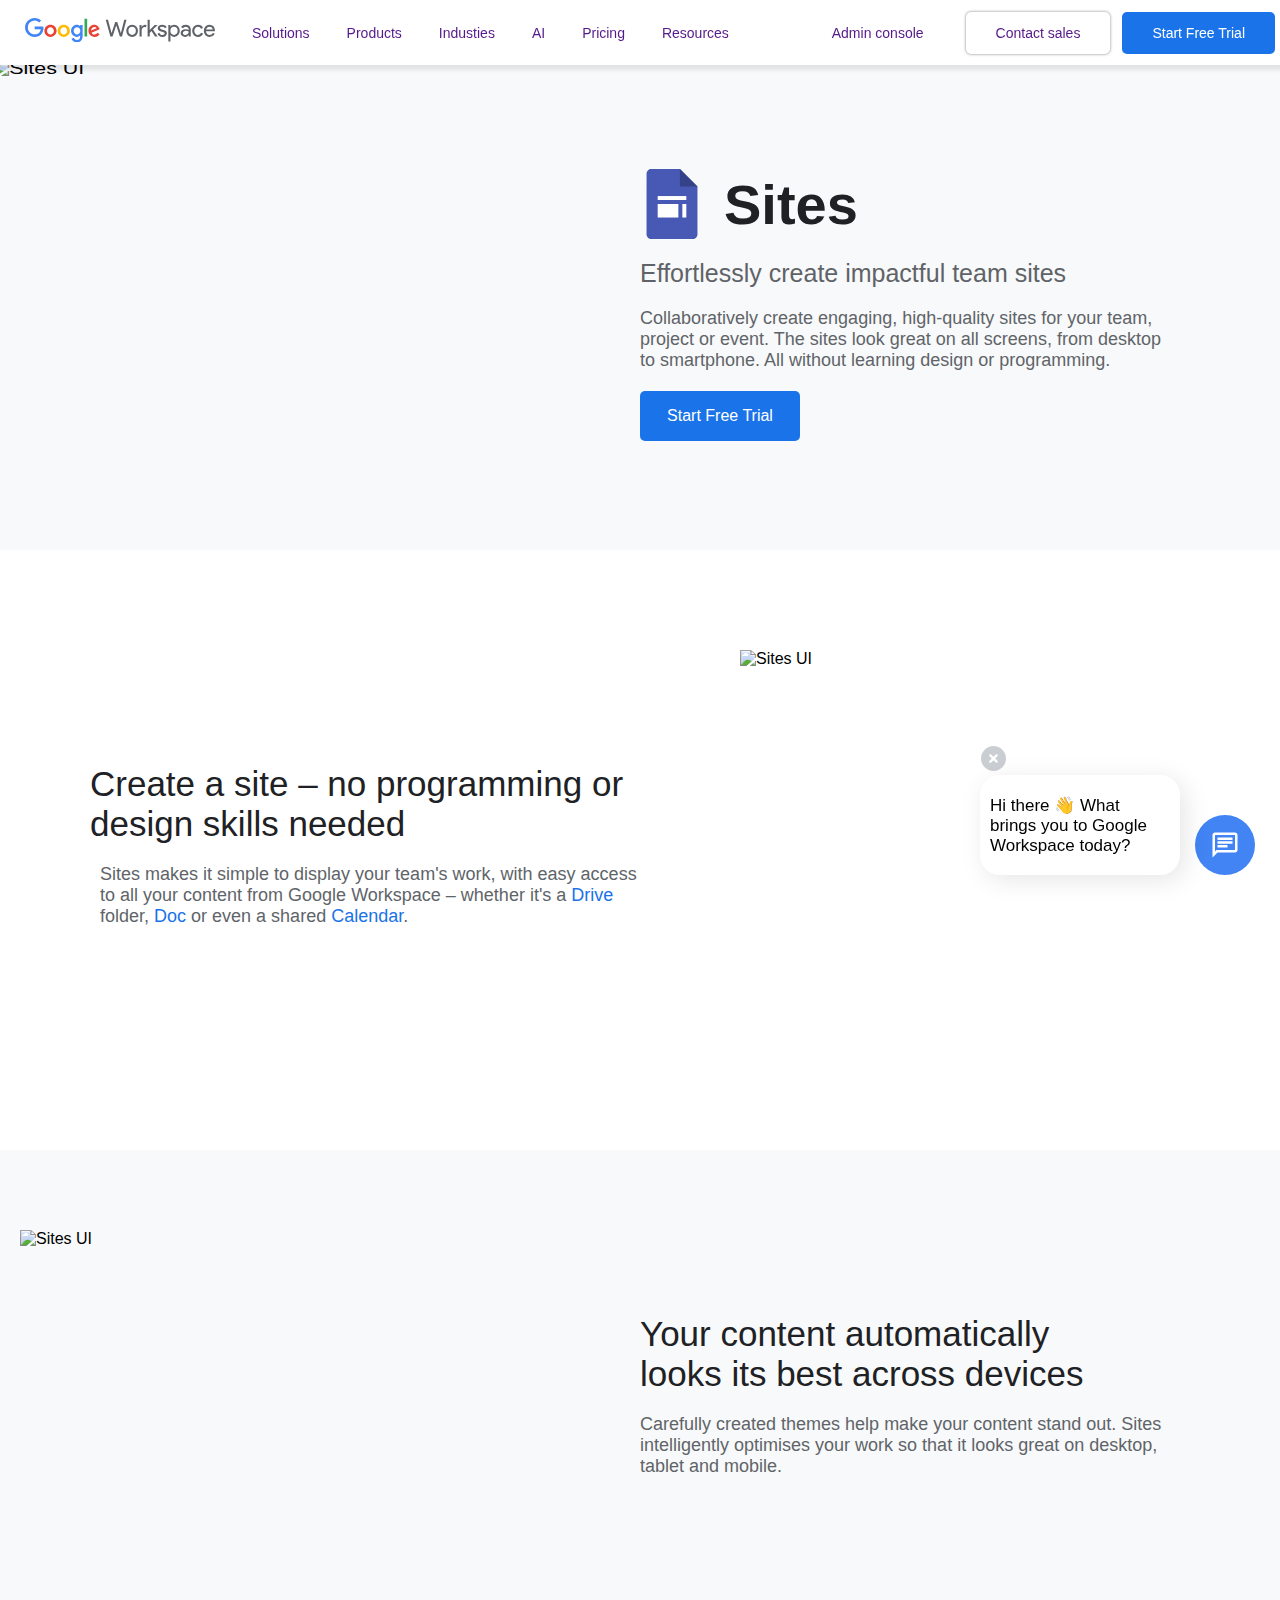
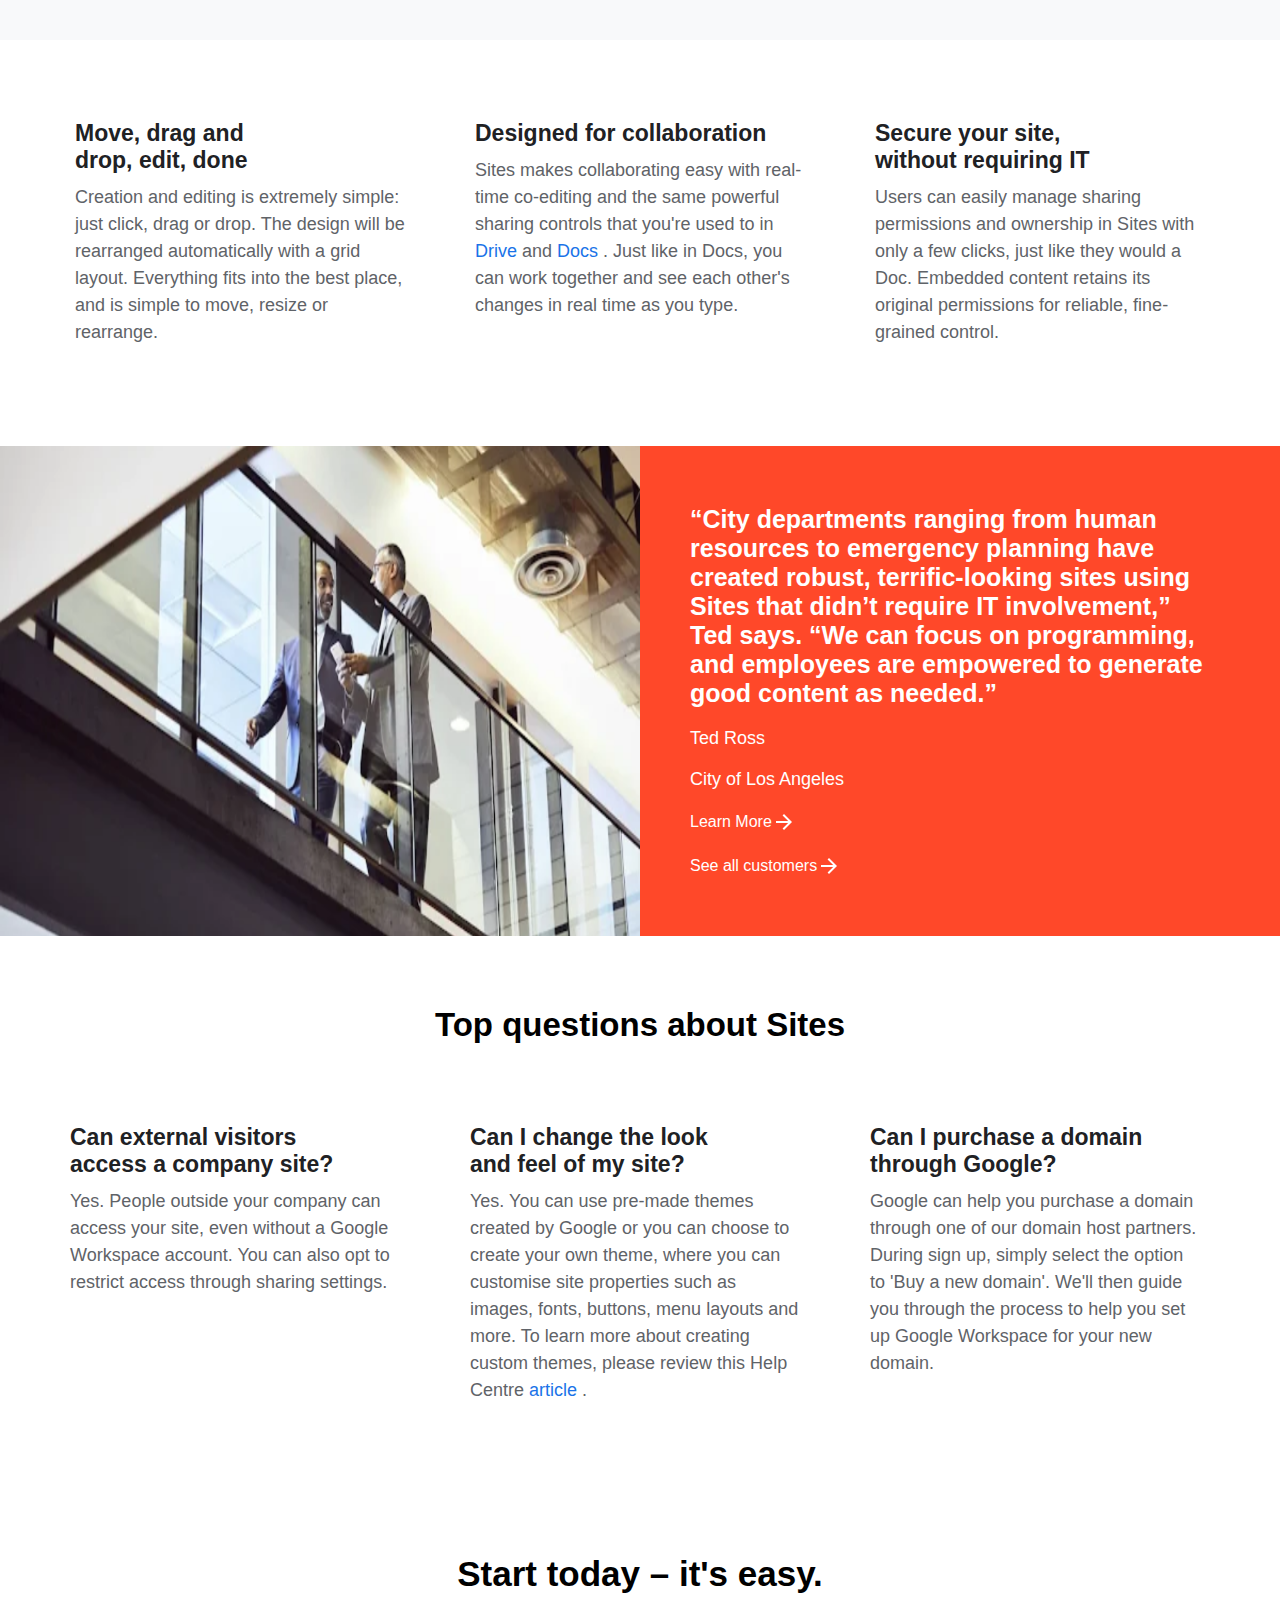
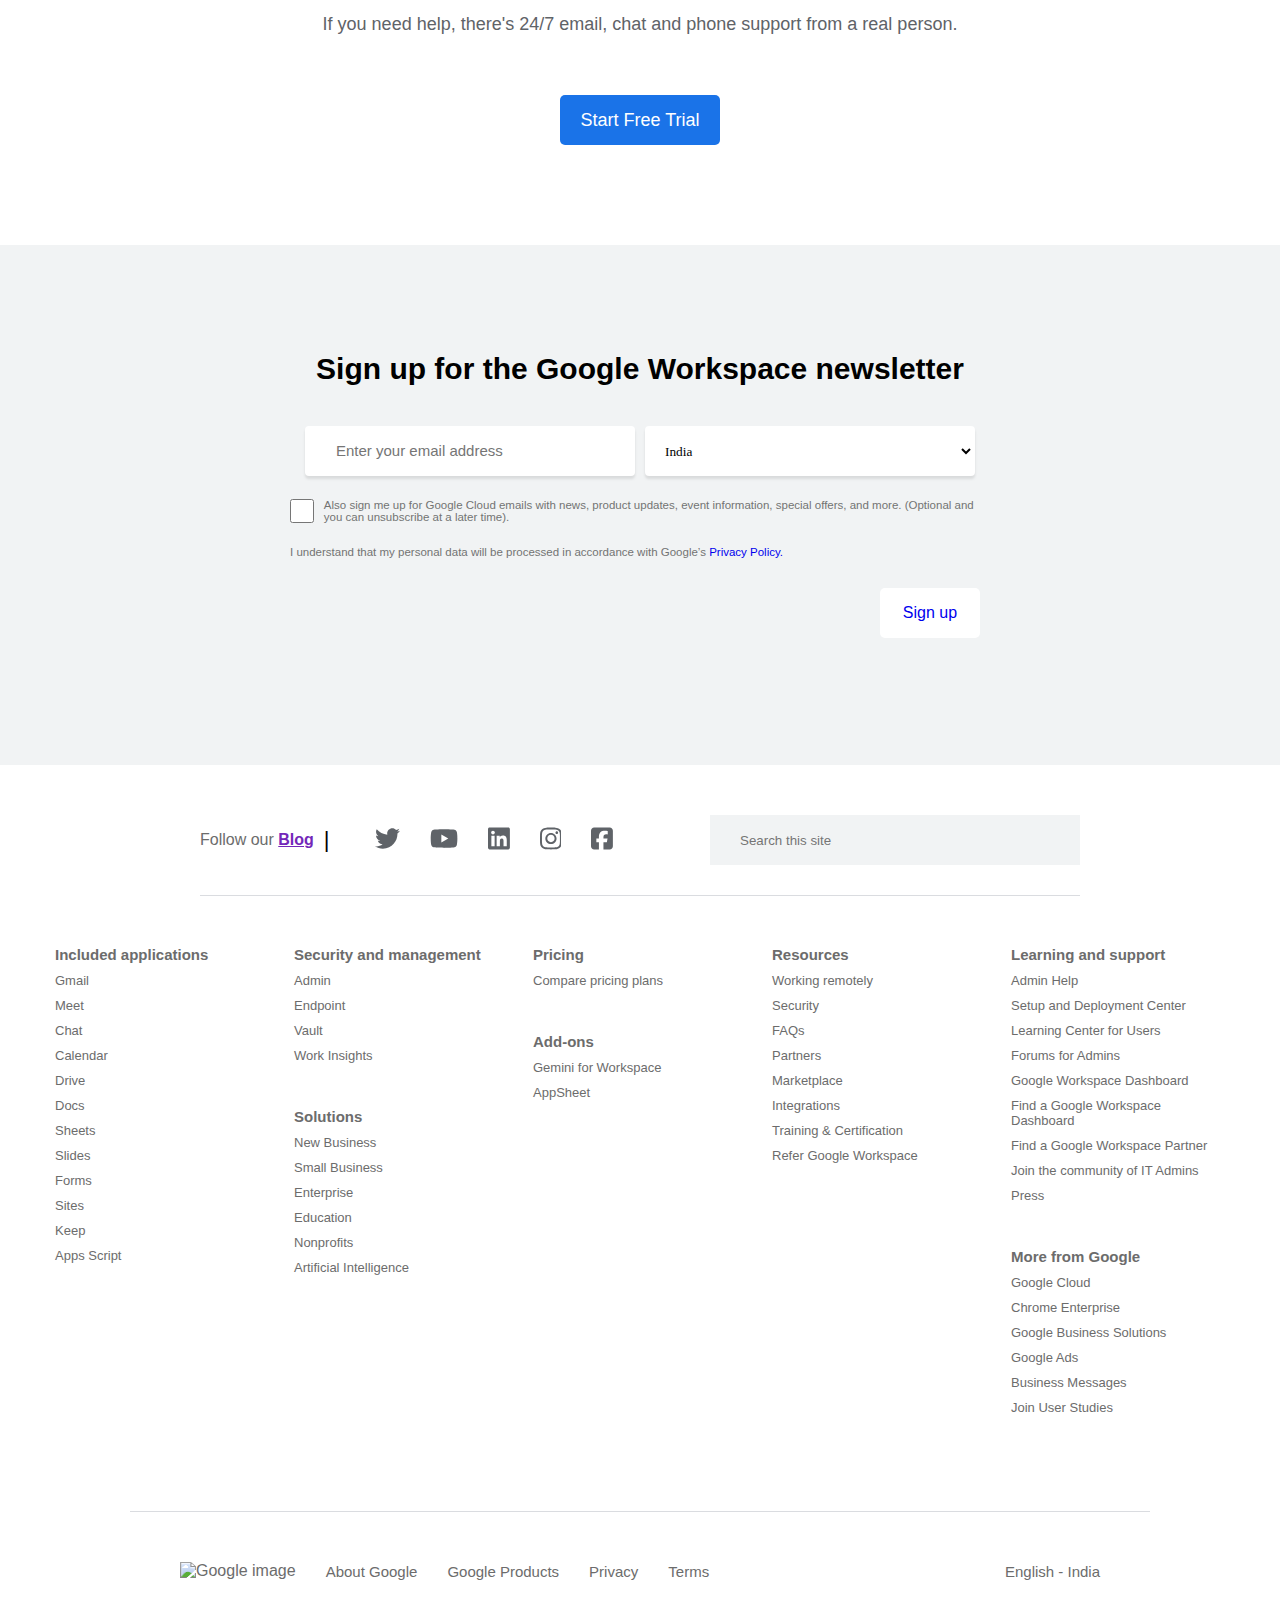
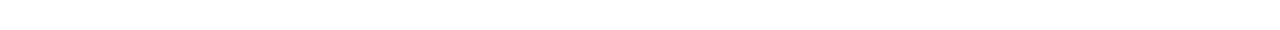
==== index.html @ 53fff15d "chat pop layout and js added" ====
<!DOCTYPE html>
<html lang="en">
<head>
    <meta charset="UTF-8">
    <meta name="viewport" content="width=device-width, initial-scale=1.0">
    <title>Google Sites: Create &amp; Host Business Websites | Google Workspace</title>
    <link href="https://workspace.google.com/static/favicon.ico?cache=4926369" rel="shortcut icon" type="image/x-icon">
    <link rel="stylesheet" href="https://cdnjs.cloudflare.com/ajax/libs/font-awesome/6.5.2/css/all.min.css" integrity="sha512-SnH5WK+bZxgPHs44uWIX+LLJAJ9/2PkPKZ5QiAj6Ta86w+fsb2TkcmfRyVX3pBnMFcV7oQPJkl9QevSCWr3W6A==" crossorigin="anonymous" referrerpolicy="no-referrer" />
    <link rel="stylesheet" href="style.css">
    <script src="script.js"></script>
</head>
<body>

    <!-- Nav bar-->

	<nav>
        <div class="one">
            <div>
                <svg xmlns="http://www.w3.org/2000/svg" viewBox="0 0 3995 512">
                    <defs></defs>
                    <defs>
                      <clipPath id="a">
                        <path fill="none" d="M0 0h3996v512H0z"></path>
                      </clipPath>
                    </defs>
                    <path fill="#5f6368" d="M2087 39h47l-94 350h-46l-75-231h-2l-76 231h-46l-97-350h47l74 275h2l76-228h42l76 228h2l70-275z"></path>
                    <g fill="#5f6368" clip-path="url(#a)">
                      <path d="M2129 269q0-55 35-91t89-36 88 36q35 36 35 91 0 56-35 92t-88 36-89-36q-35-36-35-92m45 0q0 39 23 63t56 24q33 0 56-24t22-63q0-38-22-62-23-24-56-24t-56 24q-23 24-23 62M2453 389h-45V149h43v40h2q7-20 29-33t42-14q19 0 33 6l-14 44q-8-3-26-3-26 0-45 20t-19 48zM2789 389h-55l-74-113-37 37v76h-45V39h45v216l104-106h57v2l-93 93 98 143v2z"></path>
                      <path d="M2984 323q0 31-27 53t-70 21q-36 0-63-19a104 104 0 01-39-49l40-17q9 21 25 33a62 62 0 0037 12q22 0 36-9t15-22q0-23-35-34l-42-10q-70-18-70-68 0-33 27-53t68-20q32 0 58 16t36 40l-40 17a51 51 0 00-22-24 70 70 0 00-35-8 58 58 0 00-32 8q-14 9-14 22 0 21 39 29l36 10q72 17 72 72M3140 397q-26 0-48-11t-33-30h-2l2 33v106h-45V149h43v34h2q11-19 33-30t49-11q47 0 80 37 34 37 34 90 0 54-34 91-33 37-80 37m-8-41q33 0 55-24t22-63q0-37-22-62t-55-24q-33 0-55 24-21 25-21 62 0 39 21 63 22 24 55 24M3378 142q50 0 79 26t29 73v148h-43v-33h-2q-28 41-75 41-39 0-66-23t-27-59q0-37 28-59t76-22q40 0 66 14v-10q0-24-19-40a64 64 0 00-43-16q-38 0-60 32l-40-25q33-47 97-47m-58 174q0 18 15 29t35 12q28 0 50-21t23-49q-21-17-59-17-27 0-46 13t-18 33M3639 397q-54 0-89-36-35-37-35-92t35-91q35-36 89-36 37 0 64 18t41 51l-41 17q-19-45-67-45-31 0-54 25-22 25-22 61t22 62q23 25 54 25 49 0 69-45l41 17q-14 33-42 51t-65 18M3881 397q-53 0-87-36t-34-92q0-54 33-91t85-36q54 0 85 34t32 97v5h-189q1 35 23 57t54 21q43 0 68-43l40 20a120 120 0 01-45 47q-28 17-65 17m-72-157h138q-2-25-20-41t-50-16q-25 0-43 15t-25 42"></path>
                    </g>
                    <g clip-path="url(#a)">
                      <path fill="#4285f4" d="M202 236v-55h182a178 178 0 013 34c0 40-11 91-47 126-35 37-79 56-139 56C92 397 0 308 0 199S92 0 201 0c61 0 104 24 137 55l-39 38A142 142 0 0059 199c0 80 63 144 142 144 52 0 82-21 101-40 15-15 25-37 29-67z"></path>
                      <path fill="#ea4335" d="M664 269c0 74-58 128-129 128s-128-54-128-128 58-128 128-128 129 54 129 128m-57 0c0-46-33-77-72-77s-72 31-72 77 34 78 72 78 72-32 72-78"></path>
                      <path fill="#fbbc04" d="M944 269c0 74-58 128-129 128s-128-54-128-128 58-128 128-128 129 54 129 128m-57 0c0-46-33-77-72-77s-72 31-72 77 34 78 72 78 72-32 72-78"></path>
                      <path fill="#4285f4" d="M1212 149v230c0 94-56 133-122 133-62 0-99-42-113-76l49-20c9 21 30 46 64 46 43 0 69-27 69-75v-19h-2a87 87 0 01-68 29c-63 0-122-56-122-127 0-72 59-129 122-129 31 0 55 14 68 29h2v-21zm-49 121c0-45-30-78-69-78-38 0-71 33-71 78 0 44 33 77 71 77 39 0 69-33 69-77"></path>
                      <path fill="#34a853" d="M1251 15h56v375h-56z"></path>
                      <path fill="#ea4335" d="M1524 311l44 30c-14 20-48 56-107 56-73 0-127-56-127-128 0-76 55-128 121-128s99 53 109 82l6 14-171 71c13 26 33 39 62 39s48-14 63-36m-134-46l114-47c-6-16-25-27-47-27-29 0-69 25-67 74"></path>
                    </g>
                  </svg>
            </div>
        </div>
        <div class="two">
            <li><a href="">Solutions</a></li>
            <li><a href="">Products</a></li>
            <li><a href="">Industies</a></li>
            <li><a href="">AI</a></li>
            <li><a href="">Pricing</a></li>
            <li><a href="">Resources</a></li>
        </div>
        <div class="three">
            <div class="box1">
               <a href="">Admin console</a> 
            </div>
            <div class="box2">
                <a href="">Contact sales</a>
            </div>
            <div class="box3">
                <a href="">Start Free Trial</a>
            </div>
        </div>
    </nav>

    

    <!-- Section one-->
    <section class="sec1-s">
        <div class="sec1">
            <div class="left">
                <img  src="https://lh3.googleusercontent.com/d8pGOFdHFoYTNmxLuHgtBAdZE-dlRmMABeWZM-OqJzXpNtlo9ga9n2J8XzRveQ_bvPWhQ392WfP2-6x9RyNCXFj4YZs1En5USh7O-A2N=e365-pa-nu-rw-w600" alt="Sites UI " width="100%" height="490px" loading="eager">
            </div>
            <div class="right">
                <h1>
                    <svg width="64" height="70" viewBox="0 0 64 88" fill="none" xmlns="http://www.w3.org/2000/svg">
                        <path d="M58 88H6C2.685 88 0 85.315 0 82V6C0 2.685 2.685 0 6 0H42L64 22V82C64 85.315 61.315 88 58 88Z" fill="#4758B5"/>
                        <path d="M42 0L64 22H42V0Z" fill="#354287"/>
                        <path d="M50 34H14V39H50V34Z" fill="white"/>
                        <path d="M50 44H45V61H50V44Z" fill="white"/>
                        <path d="M40 44H14V61H40V44Z" fill="white"/>
                        </svg>
                    Sites
                </h1>
                <h2>
                    Effortlessly create impactful team sites
                </h2>
                <p>
                    Collaboratively create engaging, high-quality sites for your team, project or event. The sites look great on all screens, from desktop to smartphone. All without learning design or programming.
                </p>
                <div>
                    <a href="#">
                        <p>Start Free Trial</p>
                    </a>
                   
                </div>

            </div>  
        </div>
    </section>

    
    <!-- Section two -->

    <section class="sec1-s">
        <div class="sec1 sec2">
           
            <div class="right">
                <h2>
                    Create a site – no programming or design skills needed
                </h2>
                <p>
                    Sites makes it simple to display your team's work, with easy access to all your content from Google Workspace – whether it's a <a href="#">Drive </a> folder, <a href="#">Doc </a> or even a shared <a href="#">Calendar</a>.
                </p>


            </div>  
             <div class="left">
                <img  src="https://lh3.googleusercontent.com/jfL4KeEFW3AXzV0Ufh6rOlYNK5fjK3fzCC-qae03BT5L3uV7aN4hU_9hbql_1WVTiwwk6vv3OVzfDRfh0HdmkJGOsVbL3R8lNhrV2JY=e365-pa-nu-rw-w853" alt="Sites UI " width="100%" height="490px" loading="eager">
            </div>
        </div>
    </section>

    <!-- Seciton Three -->

    <section class="sec1-s">
        <div class="sec1 sec3">
            <div class="left">
                <img  src="https://lh3.googleusercontent.com/k0Dq45-7kobAKYZ17zR8Ao8qrKqdaGnz-MWpHQdT0GMhrjlZOgDPcbFck59uoUGJuVVomZQho5bNeG8nHk6JNAi-73B6pTUHjjh4lng=e365-pa-nu-rw-w535" alt="Sites UI " loading="eager">
            </div>
            <div class="right">
                <h2>
                    Your content automatically looks its best across devices
                </h2>
                <p>
                    Carefully created themes help make your content stand out. Sites intelligently optimises your work so that it looks great on desktop, tablet and mobile.
                </p>
            </div>  
        </div>
    </section>

<!-- Section four -->
    <section class="sec3-box">
        <div class="box-content">
            <div class="one">
                <h5>
                Move, drag and <br> drop, edit, done 
                </h5>
                <p>
                    Creation and editing is extremely simple: just click, drag or drop. The design will be rearranged automatically with a grid layout. Everything fits into the best place, and is simple to move, resize or rearrange. 
                </p>
            </div>
            <div class="two">
                <h5>
                Designed for collaboration 
                </h5>
                <p>
                Sites makes collaborating easy with real-time co-editing and the same powerful sharing controls that you're used to in <a href="#">Drive </a> and <a href="#">Docs</a> . Just like in Docs, you can work together and see each other's changes in real time as you type. 
                </p>
            </div>
            <div class="three">
                <h5>
                Secure your site, <br> without requiring IT 
                </h5>
                <p>
                Users can easily manage sharing permissions and ownership in Sites with only a few clicks, just like they would a Doc. Embedded content retains its original permissions for reliable, fine-grained control. 
                </p>
            </div>
        </div>

    </section>

    <!-- Section five -->

    <section class="sec1-s">
        <div class="sec1 sec5">
            <div class="left">
                <img  src="./images/finance.png" alt="Lifestyle" >
            </div>
            <div class="right">
                <h4>
                    “City departments ranging from human resources to emergency planning have created robust, terrific-looking sites using Sites that didn’t require IT involvement,” Ted says. “We can focus on programming, and employees are empowered to generate good content as needed.”
                </h4>
                <p>
                    Ted Ross
                </p>
                <p>
                    City of Los Angeles
                </p>
                <a href="#">Learn More  <svg xmlns="http://www.w3.org/2000/svg" height="24px" viewBox="0 -960 960 960" width="24px" fill="#e8eaed"><path d="M647-440H160v-80h487L423-744l57-56 320 320-320 320-57-56 224-224Z"/></svg></a>
                <a href="#">See all customers  <svg xmlns="http://www.w3.org/2000/svg" height="24px" viewBox="0 -960 960 960" width="24px" fill="#e8eaed"><path d="M647-440H160v-80h487L423-744l57-56 320 320-320 320-57-56 224-224Z"/></svg></a>
            </div>  
        </div>
    </section>

    <!-- section six -->
    <div class="sec5-head">
        <h2>
            Top questions about Sites
        </h2>
    </div>
    <section class="sec3-box sec4-box">
        <div class="box-content">
            <div class="one">
                <h5 >
                    Can external visitors access a company site?
                </h5>
                <p>
                    Yes. People outside your company can access your site, even without a Google Workspace account. You can also opt to restrict access through sharing settings.  
                </p>
            </div>
            <div class="two">
                <h5>
                    Can I change the look and feel of my site?
                </h5>
                <p>
                    Yes. You can use pre-made themes created by Google or you can choose to create your own theme, where you can customise site properties such as images, fonts, buttons, menu layouts and more. To learn more about creating custom themes, please review this Help Centre <a href="#">article</a> .
                </p>
            </div>
            <div class="three">
                <h5>
                    Can I purchase a domain through Google?
                </h5>
                <p>
                    Google can help you purchase a domain through one of our domain host partners. During sign up, simply select the option to 'Buy a new domain'. We'll then guide you through the process to help you set up Google Workspace for your new domain.
                </p>
            </div>
        </div>

    </section>

    <!-- Section Seven -->
    <section class="sec-7-s">
        <div class="sec-7">
            <h2>Start today – it's easy.</h2>
            <p>If you need help, there's 24/7 email, chat and phone support from a real person.</p>
            <div>
                <p><a href="#">Start Free Trial</a></p>
            </div>
        </div>
    </section>


    <!-- Section eight -->
    <section class="sec-8-s">
        <div class="sec-8">
            <div class="content">

                <h2>
                Sign up for the Google Workspace newsletter 
            </h2>
            <div class="form">
                <form >
                    <input type="text" placeholder="Enter your email address">
                    <select name="countries" id="countries">
                         <option value="HK">Hong Kong</option>
                        <option value="HU">Hungary</option>
                        <option value="IS">Iceland</option>
                        <option value="IN" selected>India</option>
                    </select>
                </form>
            </div>
            <div class="check">
                <input type="checkbox" id="checkbox1">
                <p>Also sign me up for Google Cloud emails with news, product updates, event information, special offers, and more. (Optional and you can unsubscribe at a later time).</p>
            </div>
            <div class="term">
                <p>I understand that my personal data will be processed in accordance with Google’s<a href="#"> Privacy Policy.</a> </p>
            </div>
            <div class="btn">
                <div>
                    <p><a href="#">Sign up</a></p>
                </div>
            </div>

            </div>
            
        </div>

    </section>


    <!-- Section 9 -->
    <section class="sec-9-s">
        
            <div class="sec-9">
                <div class="one">
                    <p>Follow our <a href="#"> Blog</a></p>
                    <h1>|</h1>
                </div>
                <div class="two">
                   <a href="https://twitter.com" target="_blank"><svg xmlns="http://www.w3.org/2000/svg" viewBox="0 0 512 512"><!--!Font Awesome Free 6.5.2 by @fontawesome - https://fontawesome.com License - https://fontawesome.com/license/free Copyright 2024 Fonticons, Inc.--><path d="M459.4 151.7c.3 4.5 .3 9.1 .3 13.6 0 138.7-105.6 298.6-298.6 298.6-59.5 0-114.7-17.2-161.1-47.1 8.4 1 16.6 1.3 25.3 1.3 49.1 0 94.2-16.6 130.3-44.8-46.1-1-84.8-31.2-98.1-72.8 6.5 1 13 1.6 19.8 1.6 9.4 0 18.8-1.3 27.6-3.6-48.1-9.7-84.1-52-84.1-103v-1.3c14 7.8 30.2 12.7 47.4 13.3-28.3-18.8-46.8-51-46.8-87.4 0-19.5 5.2-37.4 14.3-53 51.7 63.7 129.3 105.3 216.4 109.8-1.6-7.8-2.6-15.9-2.6-24 0-57.8 46.8-104.9 104.9-104.9 30.2 0 57.5 12.7 76.7 33.1 23.7-4.5 46.5-13.3 66.6-25.3-7.8 24.4-24.4 44.8-46.1 57.8 21.1-2.3 41.6-8.1 60.4-16.2-14.3 20.8-32.2 39.3-52.6 54.3z"/></svg>
                   </a>
                   <a href="https://www.youtube.com/" target="_blank">
                    <svg xmlns="http://www.w3.org/2000/svg" viewBox="0 0 576 512"><!--!Font Awesome Free 6.5.2 by @fontawesome - https://fontawesome.com License - https://fontawesome.com/license/free Copyright 2024 Fonticons, Inc.--><path d="M549.7 124.1c-6.3-23.7-24.8-42.3-48.3-48.6C458.8 64 288 64 288 64S117.2 64 74.6 75.5c-23.5 6.3-42 24.9-48.3 48.6-11.4 42.9-11.4 132.3-11.4 132.3s0 89.4 11.4 132.3c6.3 23.7 24.8 41.5 48.3 47.8C117.2 448 288 448 288 448s170.8 0 213.4-11.5c23.5-6.3 42-24.2 48.3-47.8 11.4-42.9 11.4-132.3 11.4-132.3s0-89.4-11.4-132.3zm-317.5 213.5V175.2l142.7 81.2-142.7 81.2z"/></svg>
                   
                   </a>
                   <a href="https://www.linkedin.com" target="_blank"> <svg xmlns="http://www.w3.org/2000/svg" viewBox="0 0 448 512"><!--!Font Awesome Free 6.5.2 by @fontawesome - https://fontawesome.com License - https://fontawesome.com/license/free Copyright 2024 Fonticons, Inc.--><path d="M416 32H31.9C14.3 32 0 46.5 0 64.3v383.4C0 465.5 14.3 480 31.9 480H416c17.6 0 32-14.5 32-32.3V64.3c0-17.8-14.4-32.3-32-32.3zM135.4 416H69V202.2h66.5V416zm-33.2-243c-21.3 0-38.5-17.3-38.5-38.5S80.9 96 102.2 96c21.2 0 38.5 17.3 38.5 38.5 0 21.3-17.2 38.5-38.5 38.5zm282.1 243h-66.4V312c0-24.8-.5-56.7-34.5-56.7-34.6 0-39.9 27-39.9 54.9V416h-66.4V202.2h63.7v29.2h.9c8.9-16.8 30.6-34.5 62.9-34.5 67.2 0 79.7 44.3 79.7 101.9V416z"/></svg>
                   </a>
                   <a href="https://www.instagram.com/" target="_blank"> <svg xmlns="http://www.w3.org/2000/svg" viewBox="0 0 448 512"><!--!Font Awesome Free 6.5.2 by @fontawesome - https://fontawesome.com License - https://fontawesome.com/license/free Copyright 2024 Fonticons, Inc.--><path d="M224.1 141c-63.6 0-114.9 51.3-114.9 114.9s51.3 114.9 114.9 114.9S339 319.5 339 255.9 287.7 141 224.1 141zm0 189.6c-41.1 0-74.7-33.5-74.7-74.7s33.5-74.7 74.7-74.7 74.7 33.5 74.7 74.7-33.6 74.7-74.7 74.7zm146.4-194.3c0 14.9-12 26.8-26.8 26.8-14.9 0-26.8-12-26.8-26.8s12-26.8 26.8-26.8 26.8 12 26.8 26.8zm76.1 27.2c-1.7-35.9-9.9-67.7-36.2-93.9-26.2-26.2-58-34.4-93.9-36.2-37-2.1-147.9-2.1-184.9 0-35.8 1.7-67.6 9.9-93.9 36.1s-34.4 58-36.2 93.9c-2.1 37-2.1 147.9 0 184.9 1.7 35.9 9.9 67.7 36.2 93.9s58 34.4 93.9 36.2c37 2.1 147.9 2.1 184.9 0 35.9-1.7 67.7-9.9 93.9-36.2 26.2-26.2 34.4-58 36.2-93.9 2.1-37 2.1-147.8 0-184.8zM398.8 388c-7.8 19.6-22.9 34.7-42.6 42.6-29.5 11.7-99.5 9-132.1 9s-102.7 2.6-132.1-9c-19.6-7.8-34.7-22.9-42.6-42.6-11.7-29.5-9-99.5-9-132.1s-2.6-102.7 9-132.1c7.8-19.6 22.9-34.7 42.6-42.6 29.5-11.7 99.5-9 132.1-9s102.7-2.6 132.1 9c19.6 7.8 34.7 22.9 42.6 42.6 11.7 29.5 9 99.5 9 132.1s2.7 102.7-9 132.1z"/></svg>
                   </a>
                   <a href="https://www.facebook.com" target="_blank"> <svg xmlns="http://www.w3.org/2000/svg" viewBox="0 0 448 512"><!--!Font Awesome Free 6.5.2 by @fontawesome - https://fontawesome.com License - https://fontawesome.com/license/free Copyright 2024 Fonticons, Inc.--><path d="M64 32C28.7 32 0 60.7 0 96V416c0 35.3 28.7 64 64 64h98.2V334.2H109.4V256h52.8V222.3c0-87.1 39.4-127.5 125-127.5c16.2 0 44.2 3.2 55.7 6.4V172c-6-.6-16.5-1-29.6-1c-42 0-58.2 15.9-58.2 57.2V256h83.6l-14.4 78.2H255V480H384c35.3 0 64-28.7 64-64V96c0-35.3-28.7-64-64-64H64z"/></svg>
                   </a>
                     </div>
                <div class="input-wrapper">
                    <input type="text" placeholder="Search this site">
                    <i class="fa-solid fa-magnifying-glass icon"></i>
                </div>
                
            </div>

        
    </section>


    <!-- Footer main -->
    <footer>
        <div class="footer">
            <div class="one">
                <h5><a href="#">Included applications </a></h5>
                <p><a href="">Gmail</a></p>
                <p><a href="">Meet</a></p>
                <p><a href="">Chat</a></p>
                <p><a href="">Calendar</a></p>
                <p><a href="">Drive</a></p>
                <p><a href="">Docs</a></p>
                <p><a href="">Sheets</a></p>
                <p><a href="">Slides</a></p>
                <p><a href="">Forms</a></p>
                <p><a href="">Sites</a></p>
                <p><a href="">Keep</a></p>
                <p><a href="">Apps Script</a></p>

            </div>
            <div class="two">
                <h5><a href="">Security and management</a></h5>
                <p><a href="">Admin</a></p>
                <p><a href="">Endpoint</a></p>
                <p><a href="">Vault</a></p>
                <p><a href="">Work Insights</a></p>
                <h5 class="tp" ><a href="">Solutions</a></h5>
                <p><a href="">New Business</a></p>
                <p><a href="">Small Business</a></p>
                <p><a href="">Enterprise</a></p>
                <p><a href="">Education</a></p>
                <p><a href="">Nonprofits</a></p>
                <p><a href="">Artificial Intelligence</a></p>
            </div>
            <div class="three low-width">
                <h5><a href="">Pricing</a></h5>
                <p><a href="">Compare pricing plans</a></p>
                <h5 class="tp"><a href="">Add-ons</a></h5>
                <p><a href="">Gemini for Workspace</a></p>
                <p><a href="">AppSheet</a></p>
            </div>
            <div class="four low-width">
                <h5><a href="">Resources</a></h5>
                <p><a href="">Working remotely</a></p>
                <p><a href="">Security</a></p>
                <p><a href="">FAQs</a></p>
                <p><a href="">Partners</a></p>
                <p><a href="">Marketplace</a></p>
                <p><a href="">Integrations</a></p>
                <p><a href="">Training & Certification</a></p>
                <p><a href="">Refer Google Workspace</a></p>
            </div>
            <div class="five">
                <h5><a href="">Learning and support</a></h5>
                <p><a href="">Admin Help</a></p>
                <p><a href="">Setup and Deployment Center</a></p>
                <p><a href="">Learning Center for Users</a></p>
                <p><a href="">Forums for Admins</a></p>
                <p><a href="">Google Workspace Dashboard</a></p>
                <p><a href="">Find a Google Workspace Dashboard</a></p>
                <p><a href="">Find a Google Workspace Partner</a></p>
                <p><a href="">Join the community of IT Admins</a></p>
                <p><a href="">Press</a></p>
                <h5 class="tp"><a href="">More from Google</a></h5>
                <p><a href="">Google Cloud</a></p>
                <p><a href="">Chrome Enterprise</a></p>
                <p><a href="">Google Business Solutions</a></p>
                <p><a href="">Google Ads</a></p>
                <p><a href="">Business Messages</a></p>
                <p><a href="">Join User Studies</a></p>
            </div>
        </div>
    </footer>

    <!-- Footer down -->
    <footer class="footer-l">
        <div class="left">
                <a href="https://www.google.com/" target="_blank">  <img src="https://workspace.google.com/lp/static/images/logo-google.svg?fingerprint=0faafdf5bbdecd4d8899f0fcce45dce1" alt="Google image">
                </a>
                <p><a href="">About Google</a></p>
                <p><a href="">Google Products</a></p>
                <p><a href="">Privacy</a></p>
                <p><a href="">Terms</a></p>
        </div>
        <div class="right">
            <a href=""><i class="fa-solid fa-globe"></i></a>
            <p><a href="">English - India</a></p>
        </div>
    </footer>

    <!-- Chat Section -->
        <div onclick=popUp() class="chat">
            <svg xmlns="http://www.w3.org/2000/svg" height="24px" viewBox="0 -960 960 960" width="24px" fill="#e8eaed"><path d="M240-400h320v-80H240v80Zm0-120h480v-80H240v80Zm0-120h480v-80H240v80ZM80-80v-720q0-33 23.5-56.5T160-880h640q33 0 56.5 23.5T880-800v480q0 33-23.5 56.5T800-240H240L80-80Zm126-240h594v-480H160v525l46-45Zm-46 0v-480 480Z"/></svg>
        </div>
        <!-- close box -->
        <svg onclick=hidechat() class="close-box-svg" xmlns="http://www.w3.org/2000/svg" viewBox="0 0 512 512"><!--!Font Awesome Free 6.5.2 by @fontawesome - https://fontawesome.com License - https://fontawesome.com/license/free Copyright 2024 Fonticons, Inc.--><path d="M256 512A256 256 0 1 0 256 0a256 256 0 1 0 0 512zM175 175c9.4-9.4 24.6-9.4 33.9 0l47 47 47-47c9.4-9.4 24.6-9.4 33.9 0s9.4 24.6 0 33.9l-47 47 47 47c9.4 9.4 9.4 24.6 0 33.9s-24.6 9.4-33.9 0l-47-47-47 47c-9.4 9.4-24.6 9.4-33.9 0s-9.4-24.6 0-33.9l47-47-47-47c-9.4-9.4-9.4-24.6 0-33.9z"/></svg>
        <div onclick=hidechat() class="chat-box">
            <p>
                Hi there 👋 What brings you to Google Workspace today?
            </p>
        </div>
        <!-- Chat pop box -->
        <div class="chat-pop">
            <div onclick=popdown() class="one">
                <div>
                    <svg class="chat-sym" xmlns="http://www.w3.org/2000/svg" height="24px" viewBox="0 -960 960 960" width="24px" fill="#e8eaed"><path d="M240-400h320v-80H240v80Zm0-120h480v-80H240v80Zm0-120h480v-80H240v80ZM80-80v-720q0-33 23.5-56.5T160-880h640q33 0 56.5 23.5T880-800v480q0 33-23.5 56.5T800-240H240L80-80Zm126-240h594v-480H160v525l46-45Zm-46 0v-480 480Z"/></svg>
                </div>
                <div class="minus-box">
                    <svg class="minus" xmlns="http://www.w3.org/2000/svg" viewBox="0 0 448 512"><!--!Font Awesome Free 6.5.2 by @fontawesome - https://fontawesome.com License - https://fontawesome.com/license/free Copyright 2024 Fonticons, Inc.--><path d="M432 256c0 17.7-14.3 32-32 32L48 288c-17.7 0-32-14.3-32-32s14.3-32 32-32l352 0c17.7 0 32 14.3 32 32z"/></svg>
                </div>
                 </div>
            <div class="two">

            </div>
            <div class="three">

            </div>
            <div class="four">

            </div>
        </div>
    



        <!-- <br><br><br><br><br><b><b><br><br><br>
        </b></b> -->

    </body>
</html>
---- style.css ----
*{
    margin: 0;
    padding: 0;
    font-family: sans-serif;
    box-sizing: border-box;
}
html, body {
  overflow-x: hidden;
}


/* Nav Bar */
nav .one div svg{
    width: 190px;
}
nav .one div svg:hover{
    cursor: pointer;
}
nav{
    position: fixed;
    top: 0;
    background-color: #fff;
    z-index: 99;
    width: 100%;
    display: flex;
    height: 65px;
    justify-content: flex-start;
    align-items: center;
    box-shadow: 0 0 4px 5px rgba(0, 0, 0, 0.09);
    gap: 17px;
}
nav .one{
    margin-left: 25px;
}
nav .two{
    display: flex;
    gap: 37px;
    margin-left: 20px;
}

nav .two li{
    list-style: none;
    
}
nav .two a{
    text-decoration: none;
    font-size: 14px;
}
nav .two a:hover{
    color: black;
}
nav .three{
    display: flex;
    justify-content: flex-start;
    margin-left: auto;
    margin-right: 5px;
    gap: 12px;
}
nav .three div a{
    text-decoration: none;
    font-size: 14px;
}
nav .three div{  
    border-radius: 5px;
    background-color: #1a73e8;
    color: #1a73e8;
    padding: 12px 30px;
    transition: 0.2s;
}
nav .three .box1{
    background-color: #fff;
}
nav .three .box1:hover{
    background-color: #F1F3F4;
    cursor: pointer;
}
nav .three .box2{
    background-color: #fff;
    box-shadow: 0 0 3px rgba(0, 0, 0, 0.5);
}
nav .three .box2:hover{
    background-color: #F1F3F4;
    cursor: pointer;
    outline: 1px solid #1a73e8;
}
nav .three .box3 a{
    color: #fff;
}
nav .three .box3:hover{
    cursor: pointer;
    background-color: #174EA6;
}
@media(max-width:1250px){
    nav .two{
        border-top: 0.5px solid #c3c9cf;
        margin: 0;
        height: 60px;
        display: flex;
        padding: 20px;
        align-items: center;
        position: fixed;
        width: 100%;
        top: 65px;
        background-color: #fff;
        box-shadow: 0px 5px 10px rgba(0, 0, 0, 0.1);
    }
    nav .three .box1{
        position: fixed;
        top: 73px;
        right: 10px;
        padding: 12px 10px;
    }
    .sec1{
        margin-top: 60px;
    }
}


/* Section one  */

.sec1{
    background-color: #F8F9FA;
    min-height: 490px;
    width: 100%;
    margin-top: 60px;
    display: flex;
    grid-template-columns: 50% 50%;
}
.sec1 .left img{
   width: 100%;
   max-height: 490px;
   padding: 0;
   margin: 0;
   transform: scaleX(1.34); 
}


.sec1 .left{
    overflow: hidden;
    width: 50%;
}

.sec1 .right{
   width: 50%;
    margin: 50px;
    display: flex;
    flex-direction: column;
    gap: 20px;
    align-items: flex-start;
    justify-content: center;

}
.sec1 .right h1{
    display: flex;
    align-items: center;
    justify-content: center;
    color: #202124;
    font-size: 56px;
    gap: 20px;
}
.sec1 .right h2{
    color: #5F6368;
    font-size: 25px;
    font-weight: unset;
}
.sec1 .right p{
    max-width: 540px;
    color: #606469;
    font-size: 18px;
}
.sec1 .right div{
    width: 160px;
    height: 50px;
    background-color: #1a73e8;
    border-radius: 5px;
    display: flex;
    align-items: center;
    justify-content: center;
    transition: background-color 0.3s;
}
.sec1 .right div:hover{
    background-color: #174EA6;
}
.sec1 .right div a{
    text-decoration: none;
}
.sec1 .right div p{
    color: #FFFFFF;
    margin: 0;
    padding: 0;
    font-size: 16px;
}

/* Section 2 */

.sec2{
    margin-top: 50px;
    background-color: #FFFFFF;
}

.sec2 .left img{
 transform: none;
 padding: 50px;  
 max-width: 75%; 
height: 350px;
}
.sec2 .left{
    display: flex;
    align-items: flex-start;
    justify-content: flex-start;
}
.sec2 .right h2{
   
    max-width: 550px;
    color: #202124;
    font-size: 35px;
}
.sec2 .right p a{
    color: #1a73e8;
    text-decoration: none;
}
.sec2 .right{
    display: flex;
    align-items: flex-end;
}


/* Section Three */
.sec3 div{
    margin: 80px 0px;

}

.sec3 .left img{
    max-height: 300px;
    max-width: 570px;
    transform: none;
}
.sec3 .left{
    display: flex;
    justify-content:flex-end;
}
.sec3 .right h2{
    color: #202124;
    font-size: 35px;
    max-width: 470px;
}
.sec3 .right p{
    max-width: 530px;
}

/* Section four */
.sec3-box .box-content{
    display: flex;
    margin-top: 80px;
    justify-content: center;
    gap: 70px;
}

.sec3-box .box-content div{
    max-width: 340px;
    display: flex;
    flex-wrap: wrap;
    flex-direction: column;
    align-items: flex-start;
    justify-content: flex-start;
}
.sec3-box .box-content div h5{
    color: #202124;
    font-size: 23px;

}
.sec3-box .box-content div p{
    color: #5F6368;
    margin-top: 10px;
    line-height: 1.5;
    max-width: 330px;
    font-size: 18px;
}
.sec3-box .box-content .two p a{
    color: #1a73e8;
    text-decoration: none;
}

/* Section five */
.sec5{
    max-height: 900px;
    margin-top: 100px;
    width: 100%;
    grid-template-rows: 590px;
   
}

.sec5 .left img{
    height: 100%;
    padding: 0;
    margin: 0;
    width: 100%;
    transform: scaleY(1.4);
}
.sec5 .right{
    background-color: #FF4829;
    padding: 0;
    margin: 0;
    display: flex;
    align-items: flex-start;
    justify-content: center;
    padding: 50px;
}

.sec5 .right h4{
    color: #FFFFFF;
    font-size: 25px;
    max-width: 530px;
}
.sec5 .right p{
    color: #FFFFFF;
}
.sec5 .right a{
    color: #FFFFFF;
    text-decoration: none;
    display: flex;
    justify-content: center;
    align-items: center;
    transition: 0.3s;
}
.sec5 .right a svg{
    fill: #FFFFFF;
    transition: 0.3s;
}
.sec5 .right a:hover , .sec5 .right a:hover svg{
    color: #FFB5A9;
    fill: #FFB5A9;
}

/* Section Six */
.sec5-head{
    display: flex;
    justify-content: center;
    align-items: center;
}
.sec5-head h2{
    font-size: 33px;
    margin-top: 70px;
}
.sec4-box .box-content .one h5{
    max-width: 270px;
}
.sec4-box .box-content .two h5{
    max-width: 250px;
}
.sec4-box .box-content .two p a{
    color: #1a73e8;
    text-decoration: none;
}
/* Section Seven */
.sec-7-s{
    margin-top: 50px;
    padding: 100px;
}
.sec-7{
    display: flex;
    flex-direction: column;
    align-items: center;
    justify-content: center;
    gap: 20px;
}
.sec-7 h2{
    font-size: 35px;
}
.sec-7 p{
    color: #5F6368;
    font-size: 18px;
}
.sec-7 div{
    margin-top: 40px;
    background-color: #1a73e8;
    width: 160px;
    height: 50px;
    border-radius: 5px;
    display: flex;
    align-items: center;
    justify-content: center;
    transition: background-color 0.3s;
}
.sec-7 div:hover{
    background-color: #174EA6;
}
.sec-7 a{
    color: #FFFFFF;
    text-decoration: none;
}

/* Section eight */
.sec-8-s{
    background-color: #F1F3F4;
}
.sec-8{
    padding: 100px;
    display: flex;
    flex-direction: column;
    display: flex;
    align-items: center;
    justify-content: center;
}
.sec-8 h2{
    display: flex;
    align-items: center;
    justify-content: center;
    font-size: 30px;
}
.sec-8 div{
    margin: 10px;
}
.sec-8 .form form input{
    border: 1px solid transparent;
    width: 330px;
    box-shadow: 0 3px 3px rgba(0, 0, 0, 0.1);
    height: 50px;
    border-radius:4px;
    padding-left: 30px;
    transition: 0.2s;
}
.sec-8 .form form input:hover{
    border-color: black;
}
.sec-8 .form form input::placeholder{
    text-align: left;
    margin-left: 10px;
    font-size: 15px;
}
.sec-8 .form form select{
    border: 1px solid transparent;
    width: 330px;
    box-shadow: 0 3px 3px rgba(0, 0, 0, 0.1);
    height: 50px;
    border-radius:4px;
    padding-left: 20px;
    background-color: #FFFFFF;
    font-family: s;
    transition: 0.2s;
}
.sec-8 .form form select:hover{
    border-color: black;
}
.sec-8 .form form{
    display: flex;
    justify-content: center;
    align-items: center;
    gap: 10px;
}
.sec-8 .form{
    margin-top: 40px;
}
.sec-8 .check{
    display: flex;
    align-items: center;
    justify-content: center;
    gap: 10px;
    max-width: 700px;
}
#checkbox1{
    width: 30px;
    height: 30px;
}
.sec-8 .check p{
    color:#737373;
    font-size: 11.5px;
}
.sec-8 .form form select{
    padding: 15px;
}
.sec-8 .term{
    margin-right: auto;
}
.sec-8 .term p{
    color:#737373;
    font-size: 11.5px;
}
.sec-8 .term a{
    text-decoration: none;
}
.sec-8 .content{
    max-height: 300px;
    max-width: 720px;
    display: flex;
    flex-direction: column;
    align-items: center;
    justify-content: center;
}
.sec-8 .btn div{
    height: 50px;
    width: 100px;
    background-color: #FFFFFF;
    color: #1a73e8;
    border-radius: 5px;
    display: flex;
    align-items: center;
    justify-content: center;
    border: 1px solid transparent;
    transition: border-color 0.3s;
}
.sec-8 .btn div:hover{
    border-color:  #1a73e8;
    background-color: #F1F3F4;
}
.sec-8 .btn div a{
    text-decoration: none;
}
.sec-8 .btn{
    margin-left: auto;
}

/* Section nine */
.sec-9 .two svg{
    height: 20px;
}
.input-wrapper {
    position: relative;
    display: inline-block;
}

.input-wrapper input {
    padding-left: 30px; /* Adjust padding to fit the icon */
    padding-right: 10px; /* Additional padding to ensure text is not too close to the edge */
    box-sizing: border-box;
}

.input-wrapper .icon {
    position: absolute;
    left: 10px; /* Adjust to position the icon inside the input field */
    top: 50%;
    transform: translateY(-50%);
    pointer-events: none; /* Ensures the icon doesn't block input field interaction */
    color: #ccc; /* Adjust the color of the icon */
}
.sec-9{
    display: flex;
    flex-wrap: wrap;
    align-items: center;
    justify-content: flex-start;
    margin: 50px 200px;
    padding-bottom: 30px;
    gap: 45px;
    border-bottom: 1px solid #DADCE0;

}
.sec-9 .one{
    display: flex;
    gap: 10px;
    align-items: center;
    justify-content: center;
}
.sec-9 .one p{
    color: #6C6C6C;
}
.sec-9 .one p a{
    font-weight: bold;
    color: #7327b9;
}
.sec-9 .one p a:hover{
    color:#202124;
}
.sec-9 .one h1{
    font-size: 22px;
    font-weight: lighter;
}
.sec-9 .two svg{
    margin: 0;
    padding: 0;
    fill: #5F6368;
    height: 25px;
}
.sec-9 .two{
    display: flex;
    align-items: center;
    justify-content: center;
    gap: 30px;
}
.sec-9 .input-wrapper{
    margin-left: auto;
    display: flex;
    align-items: center;
    justify-content: center;
    gap: 10px;
}
.sec-9 .input-wrapper input{
    background-color: #F1F3F4;
    border: none;
    height: 50px;
    width: 370px;
}
.sec-9 .input-wrapper input:active{
    background-color: #FFFFFF;
}
.sec-9 .input-wrapper i{
    color: #80868B;
}

/* footer main*/
.footer{
    display: flex;
    align-items: center;
    justify-content: center;
    gap: 25px;
    
}
.footer div{
    
    width: 214px;
    height: 535px;
    display: flex;
    flex-wrap: wrap;
    flex-direction: column;
    align-items: flex-start;
    gap: 10px;
}
.footer div a{
    text-decoration: none;
    color: #6C6C6C;
}
.footer div a:hover{
    color: #202124;
}
.footer div h5{
    font-size: 15px;
}
.footer div p{
    font-size: 13px;
}
.footer div .tp{
    margin-top: 35px;
}

/* Footer down */
.footer-l{
    margin: 0 130px;
    padding: 50px;
    margin-top: 30px;
    border-top: 1px solid  #DADCE0 ;
    display: flex;
    align-items: center;
    justify-content: flex-start;
}
.footer-l div a{
    text-decoration: none;
    color: #6C6C6C;
}
.footer-l div p{
    font-size: 15px;
}
.footer-l div{
   
     display: flex;
    align-items: center;
    justify-content: center;
}
.footer-l .left{
    gap: 30px;
}
.footer-l .right{
    margin-left: auto;
}
.footer-l .right{
    display: flex;
    align-items: center;
    justify-content: center;
    gap: 5px;
}
.footer-l .left a:hover{
    color: #292A2D;
}

/* Chat Section */
.chat{
    background-color: #4284F4;
    border-radius: 50%;
    position: fixed;
    width: 60px;
    right: 25px;
    bottom: 25px;
    height: 60px;
    display:flex;
    align-items: center;
    justify-content: center;
   }
.chat svg{
    fill: #ffff;
    width: 30px;
    height: 30px;
    
}
.chat:hover{
    cursor: pointer;
}

    /* chat close box */
.chat-box{
    background-color: #FFFFFF;
    position: fixed;
    bottom: 25px;
    right: 100px;
    display: flex;
    align-items: center;
    justify-content: center;
    width: 200px;
    padding: 10px;
    height: 100px;
    box-shadow: 5px 5px 26px rgba(0, 0, 0, 0.1);
    border-radius: 20px;
}
.chat-box p{
    font-size: 17px;
}

.close-box-svg{
    fill: #CACED2;
    height: 25px;
    width: 25px;
    position: fixed;
    bottom: 129px;
    right: 274px;
}
    /* chat pop */
.chat-pop{
    width: 380px;
    height: 600px;
    outline: 1px solid red;
    border-radius: 20px;
    position: fixed;
    bottom: 20px;
    right: 20px;
    display: none;
    background-color: #fff;
}
.chat-pop .one{
    position: absolute;
    top: 0;
    background-color: #1A73E8;
    border-radius: 20px 20px 0 0;
    height: 56px;
    width: 100%;
    display: flex;
    align-items:center;
    justify-content: center;
}
.chat-pop .one:hover{
    cursor: pointer;
}
.chat-pop .one div .minus{
    position: absolute;
    right: 20px;
    fill: #fff;
    width: 20px;
    top: 15px;
}
/* Adding media queries 1000px*/

@media(max-width: 1000px){
    body{
        padding: 1px;
    }
    .sec1{
        flex-direction: column;
        margin-top: 110px;
    }
    .sec1 .left{
        width: 100%;
        order: 1;
        
    }
    .sec1 .right{
        width: 100%;
        align-items: center;
        margin: 30px;
    }
    .sec1 .left img{
        height: 300px;
    }
    .sec2 .left{
        justify-content: center;
    }
    .sec3 .left{
        justify-content: center;
    }
    .sec3-box .box-conten{
       gap: 10px;
    }
    .sec3-box .box-content div{
        width: 200px;
    }
    .sec5 .right{
        margin: 0;
    }
    .sec5 .left img{
        transform: scaleY(none);
        height: 450px;
    }
    .sec-9 .input-wrapper input{
        max-width:900px;
    }
    .sec-9 .input-wrapper{
        margin: 0;
        justify-content: center;
    }
    .sec-9{
        margin: 50px 0;
        justify-content: center;
    }
    .footer{
        display: grid;
        grid-template-columns: 1fr 1fr;
        grid-template-rows: 1fr 1fr;
        justify-items: center;
        align-items: center;
        gap: 10px;
    }
    .footer div{
        height: 380px;
    }
    .footer .five{
        display: none;
    }
    .footer .low-width{
        height: 250px;
    }
    .footer-l{
        margin: 0 20px;
        margin-top: 10px;
    }

}
@media(max-width:1130px){
    .sec3-box .box-content{
        gap: 10px;
    }
}
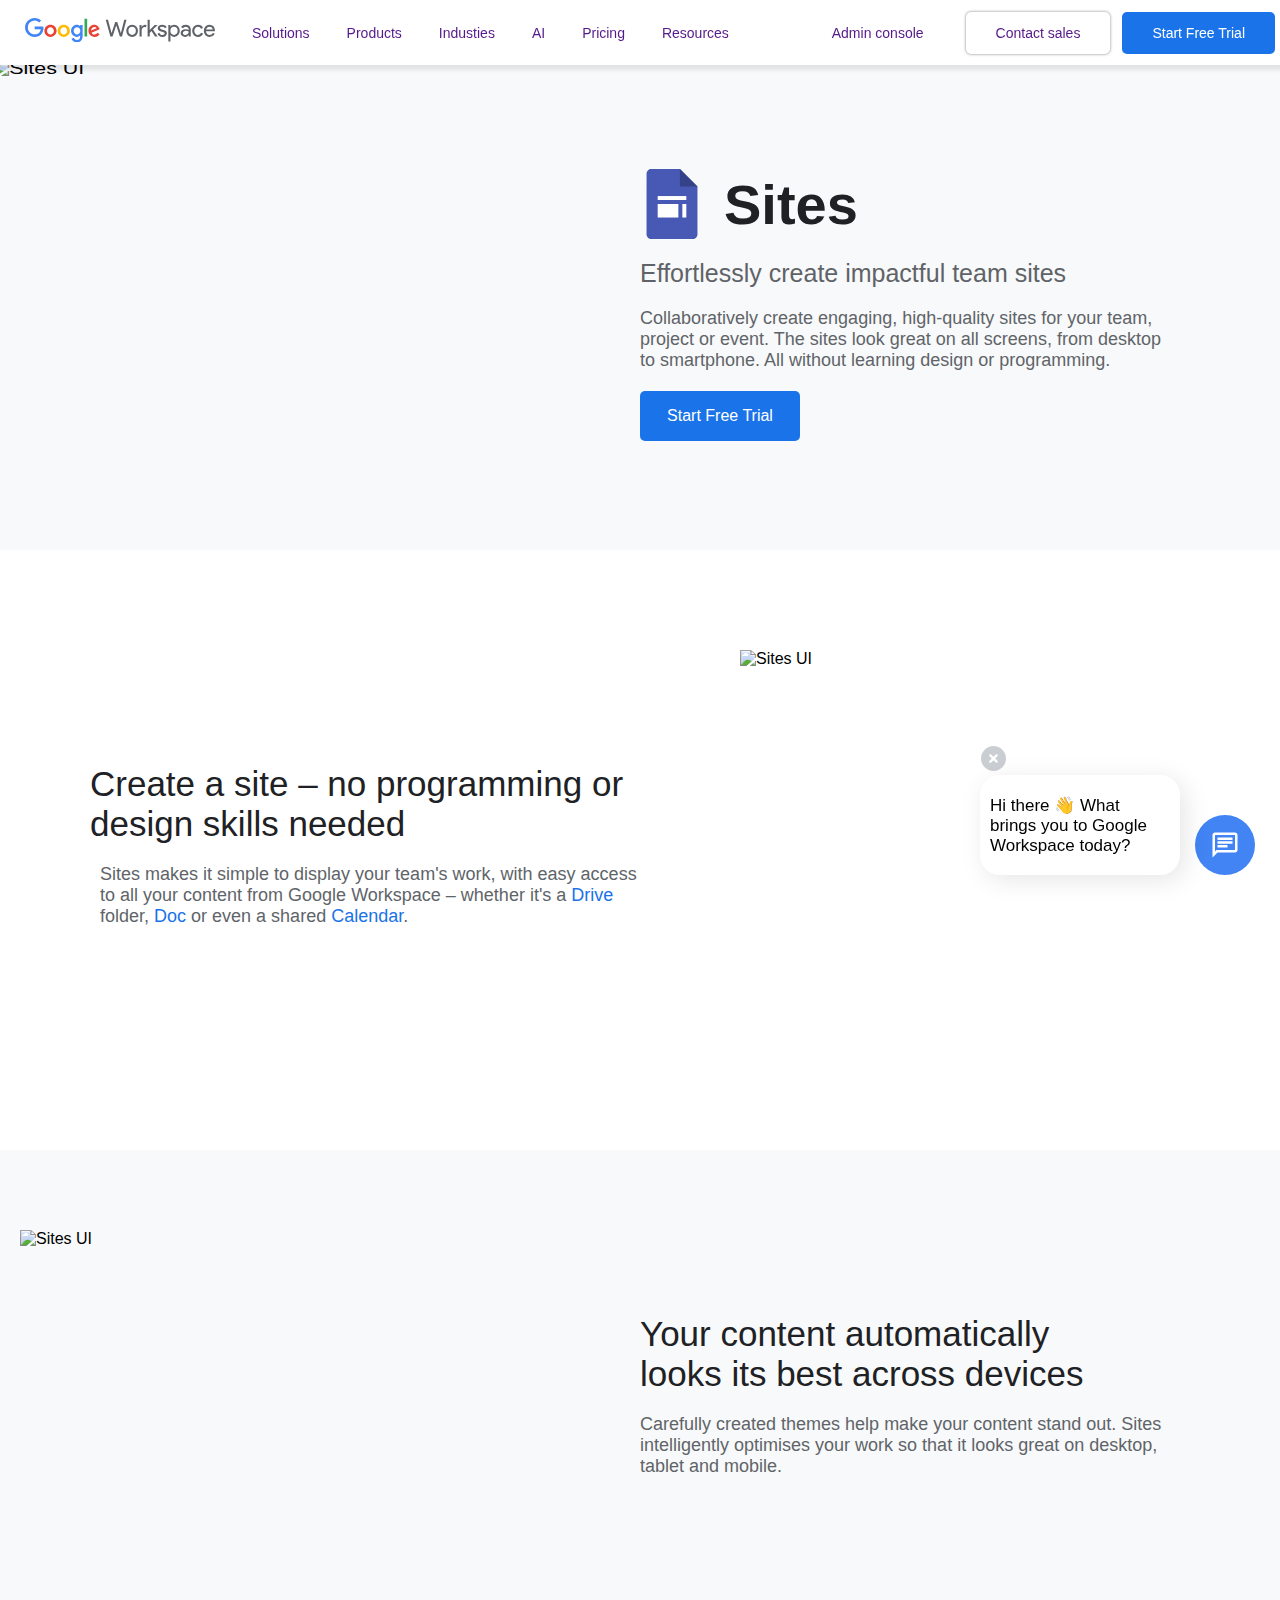
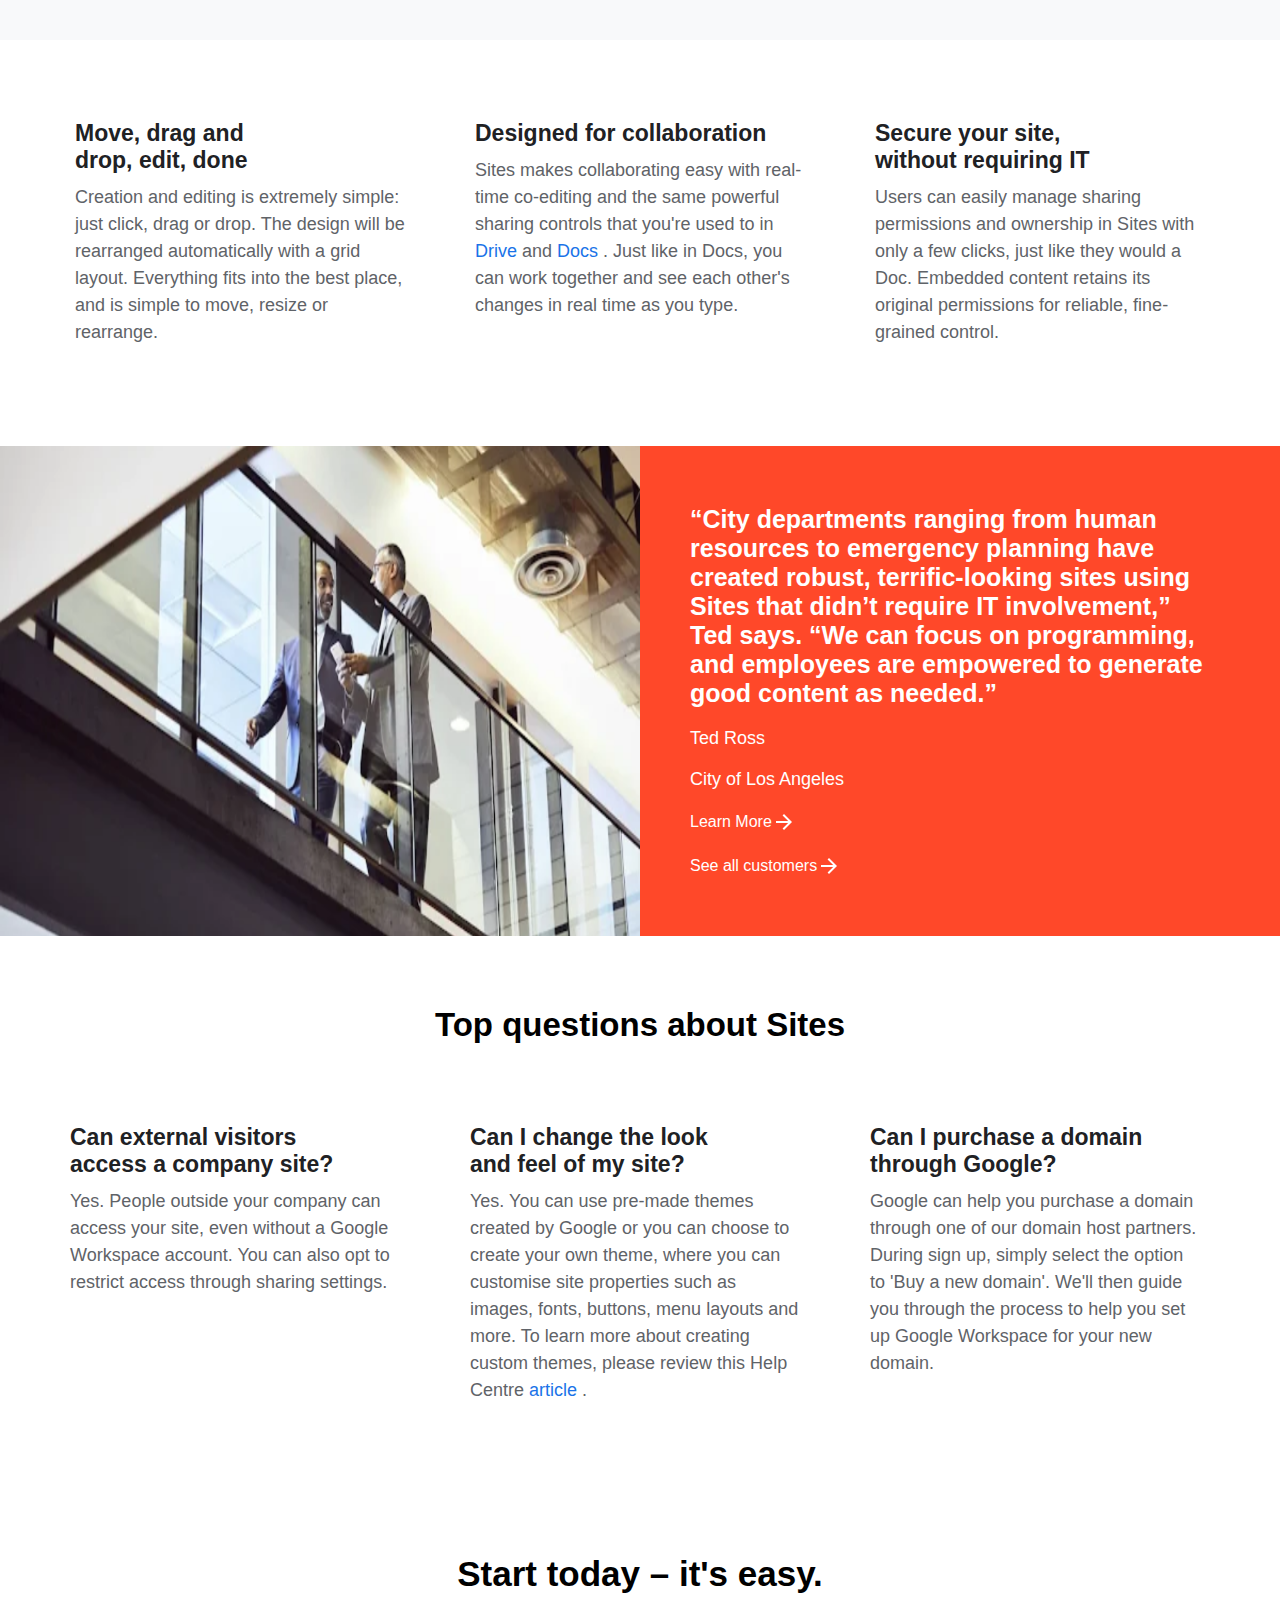
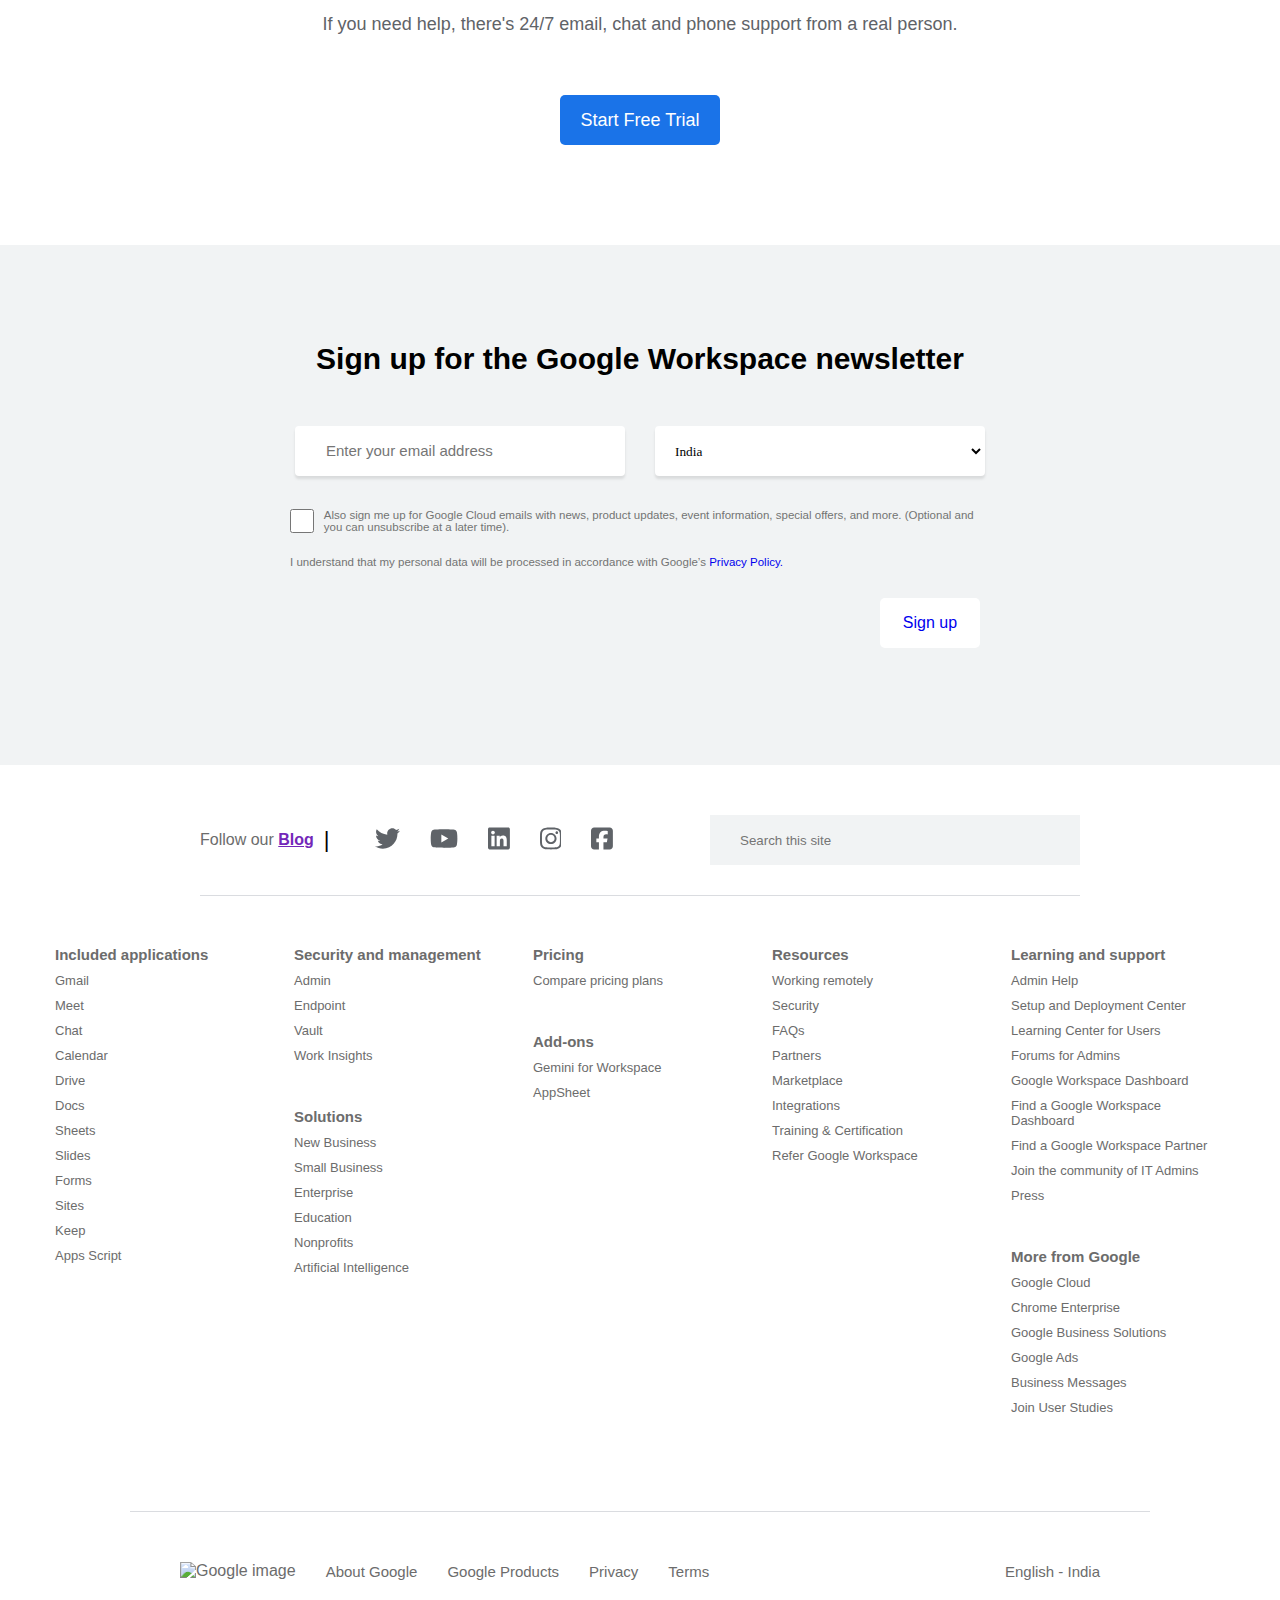
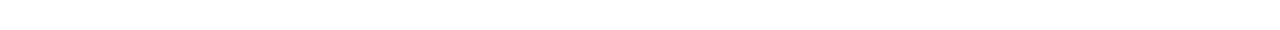
==== commit f713fd30: "Full responsive added for 4 5 7 8 9 sections" ====
--- a/index.html
+++ b/index.html
@@ -141,7 +141,7 @@
         <div class="box-content">
             <div class="one">
                 <h5>
-                Move, drag and <br> drop, edit, done 
+                Move, drag and <br class="brgo"> drop, edit, done 
                 </h5>
                 <p>
                     Creation and editing is extremely simple: just click, drag or drop. The design will be rearranged automatically with a grid layout. Everything fits into the best place, and is simple to move, resize or rearrange. 
@@ -157,7 +157,7 @@
             </div>
             <div class="three">
                 <h5>
-                Secure your site, <br> without requiring IT 
+                Secure your site, <br class="brgo"> without requiring IT 
                 </h5>
                 <p>
                 Users can easily manage sharing permissions and ownership in Sites with only a few clicks, just like they would a Doc. Embedded content retains its original permissions for reliable, fine-grained control. 
@@ -248,13 +248,19 @@
             </h2>
             <div class="form">
                 <form >
-                    <input type="text" placeholder="Enter your email address">
-                    <select name="countries" id="countries">
-                         <option value="HK">Hong Kong</option>
-                        <option value="HU">Hungary</option>
-                        <option value="IS">Iceland</option>
-                        <option value="IN" selected>India</option>
-                    </select>
+                    <div class="input">
+                        <input type="text" placeholder="Enter your email address">
+                  
+                    </div>
+                    <div class="select">
+                        <select name="countries" id="countries">
+                            <option value="HK">Hong Kong</option>
+                           <option value="HU">Hungary</option>
+                           <option value="IS">Iceland</option>
+                           <option value="IN" selected>India</option>
+                       </select>
+                    </div>
+                     
                 </form>
             </div>
             <div class="check">
@@ -424,10 +430,11 @@
 
             </div>
             <div class="three">
-
+                <input type="text" placeholder="Enter message...">
+                <svg xmlns="http://www.w3.org/2000/svg" height="24px" viewBox="0 -960 960 960" width="24px" fill="#e8eaed"><path d="M120-160v-640l760 320-760 320Zm80-120 474-200-474-200v140l240 60-240 60v140Zm0 0v-400 400Z"/></svg>
             </div>
             <div class="four">
-
+                <p>Powered by NoobAi</p>
             </div>
         </div>
     
--- a/style.css
+++ b/style.css
@@ -521,8 +521,8 @@
 }
 
 .input-wrapper input {
-    padding-left: 30px; /* Adjust padding to fit the icon */
-    padding-right: 10px; /* Additional padding to ensure text is not too close to the edge */
+    padding-left: 30px; 
+    padding-right: 10px; 
     box-sizing: border-box;
 }
 
@@ -724,7 +724,7 @@
     /* chat pop */
 .chat-pop{
     width: 380px;
-    height: 600px;
+    height: 550px;
     outline: 1px solid red;
     border-radius: 20px;
     position: fixed;
@@ -754,6 +754,53 @@
     width: 20px;
     top: 15px;
 }
+.chat-pop .two{
+    width: 100%;
+    height: 450px;
+}
+.chat-pop .three{
+    outline: 0.5px solid red;
+    width: 100%;
+    height: 65px;
+    display: flex;
+    align-items: center;
+    justify-content: center;
+}
+.chat-pop .three input{
+    width: 320px;
+    height: 100%;
+    margin-left: 10px;
+    border: none;
+}
+.chat-pop .three input:focus{
+    outline: none;
+}
+.chat-pop .three input::placeholder{
+    color: #c2c6c8;
+    font-size: 16px;
+}
+.chat-pop .three svg{
+    fill: #000000;
+    width: 35px;
+    padding: 2px;
+    height: 40px;
+    margin-top: 12px;
+    border-radius: 50%;
+    transition: 0.3s;
+}
+.chat-pop .three svg:hover{
+    background-color: #F4F4F4;
+    cursor: pointer;
+}
+.chat-pop .four{
+    display: flex;
+    justify-content: center;
+    align-items: center;
+}
+.chat-pop .four p{
+    margin-top: 3px;
+}
+
 /* Adding media queries 1000px*/
 
 @media(max-width: 1000px){
@@ -783,8 +830,8 @@
     .sec3 .left{
         justify-content: center;
     }
-    .sec3-box .box-conten{
-       gap: 10px;
+    .sec3-box .box-content{
+        gap: 50px;
     }
     .sec3-box .box-content div{
         width: 200px;
@@ -830,8 +877,129 @@
     }
 
 }
-@media(max-width:1130px){
+@media(max-width:1160px){
     .sec3-box .box-content{
-        gap: 10px;
-    }
-}
+        gap: 20px;
+    }
+    .footer .five{
+        display: none;
+    }
+}
+@media(max-width:1040px){
+    .sec3-box .box-content{
+        gap: 5px;
+    }
+}
+@media(max-width:730px){
+    .sec1 .right{
+        margin: 20px;
+    }
+    .sec5 .right{
+        margin: auto;
+    }
+    .sec-8 .content h2{
+        font-size: 20px;
+    }
+    .sec-8 .form form input{
+        width: 100%;
+        flex-shrink: 1;
+    }
+    .sec-8 .form form select{
+        width: 100%;
+    }
+    .sec-8 .form form{
+        flex-direction: column;
+        gap: 20px;
+    }
+    .sec-9{
+        justify-content: center;
+    }
+    .sec-8 .form form .input{
+        min-width: 580px;
+    }
+    .sec-8 .form form .select{
+        min-width: 580px;
+    }
+    
+    
+}
+@media(max-width:600px){
+    .sec1 .right{
+        margin: 10px;
+    }
+    .sec1{
+        margin-top: 130px;
+    }
+    .sec5 .right{
+        margin: 0;
+    }
+    .sec3-box .box-content{
+        flex-direction: column;
+        margin-left: 20px;
+    }
+    .sec3-box .box-content div p{
+        width: 500px;
+    }
+    .sec3-box .box-content div{
+        width: 500px;
+    }
+    .sec3-box .box-content div h5{
+        font-size: 18px;
+    }
+    .sec3-box .box-content div .brgo{
+        display: none;
+    }
+    .sec5-head h2{
+        font-size: 20px;
+    }
+    .sec-8 .form form .input{
+        min-width: 300px;
+    }
+    .sec-8 .form form .select{
+        min-width: 300px;
+    }
+    .sec-8 .btn div{
+        width: 80px;
+        height: 40px;
+    }
+    .sec-8 .btn div p{
+        font-size: 13px;
+    }
+    .sec-8 .content h2{
+        font-size: 15px;
+    }
+    .chat-pop{
+        bottom: 3px;
+        right: 3px;
+    }
+    .sec-7 h2{
+        font-size: 25px;
+    }
+    
+}
+@media(max-width:470px){
+    .sec-7 h2{
+        align-self: flex-start;
+    }
+    .sec-7 div{
+        width: 120px;
+    }
+    .sec-7 a{
+        font-size: 16px;
+    }
+    .sec-7-s{
+        padding: 50px;
+    }
+    .sec-9 .two svg{
+        height: 15px;
+    }
+    .input-wrapper{
+        width: 340px;
+    }
+    .sec-9 .one p{
+        font-size: 15px;
+    }
+    .sec-9 .two{
+        gap: 20px;
+    }
+}
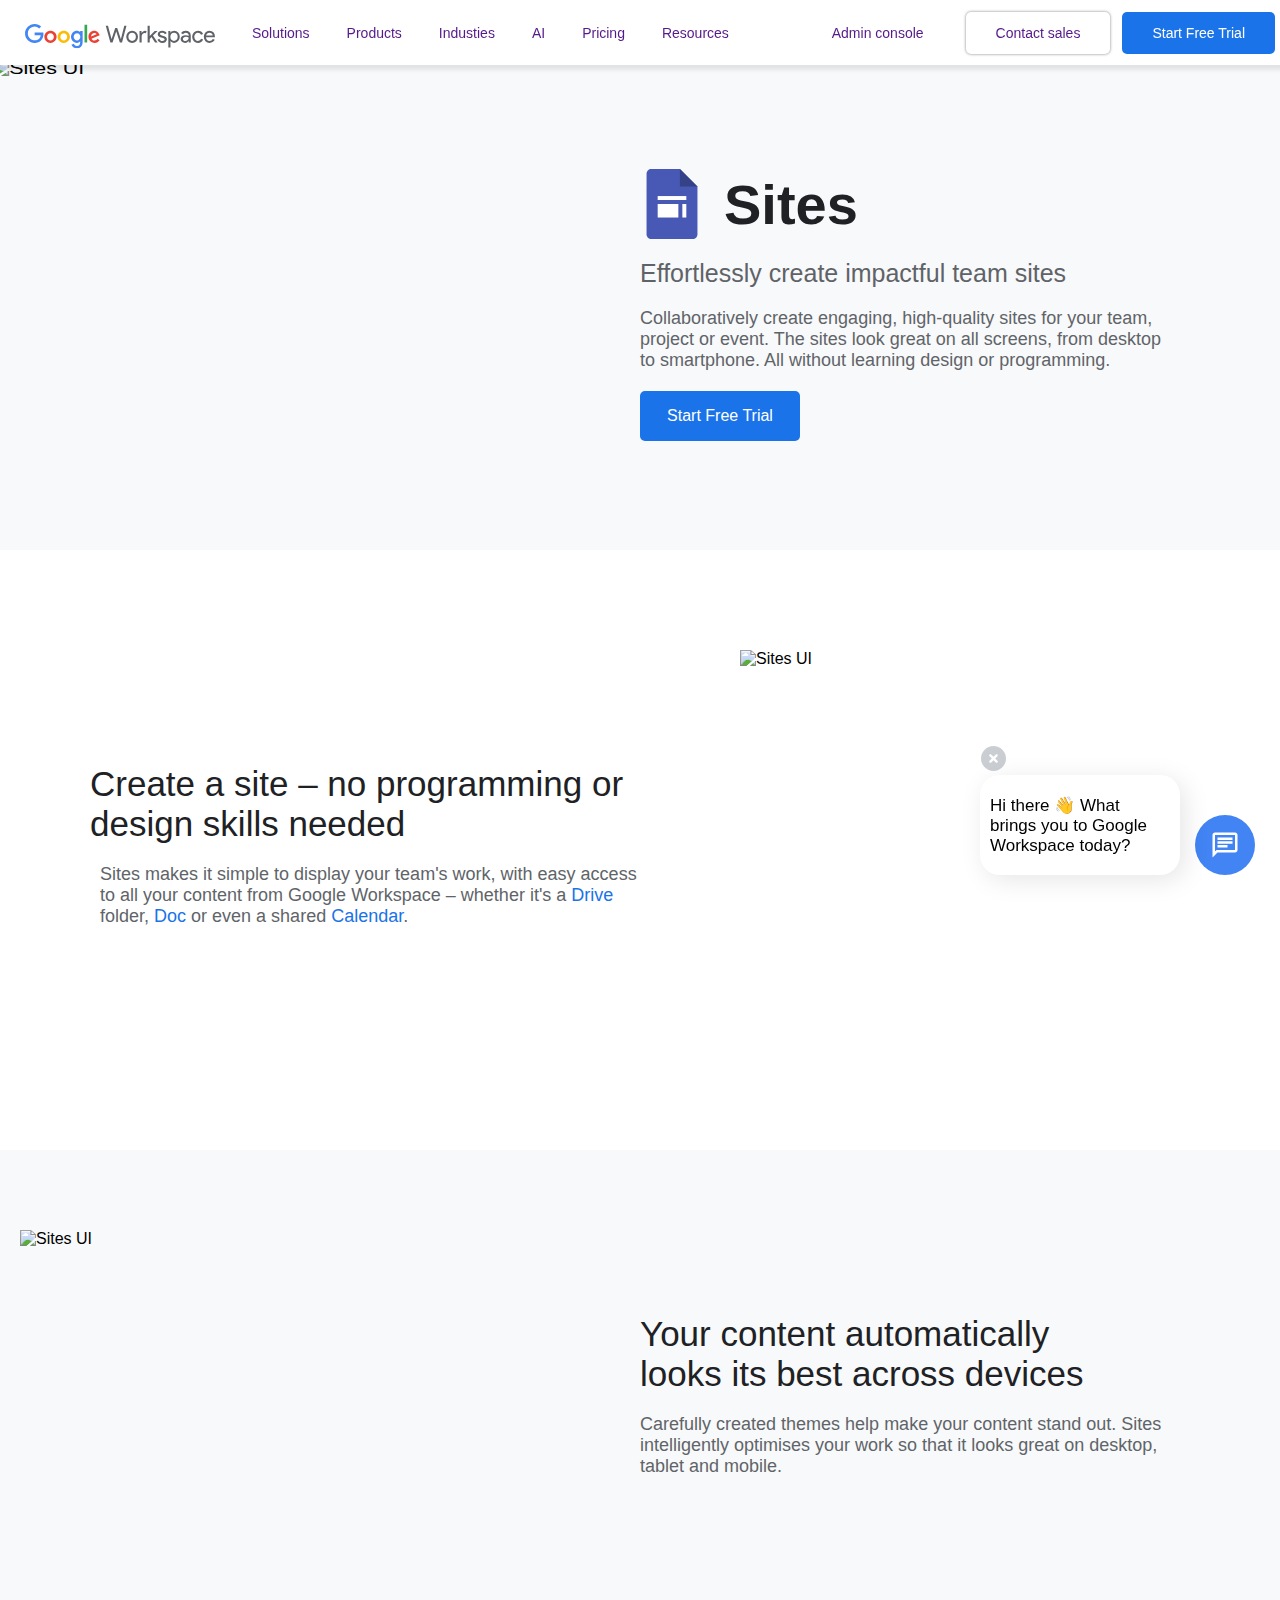
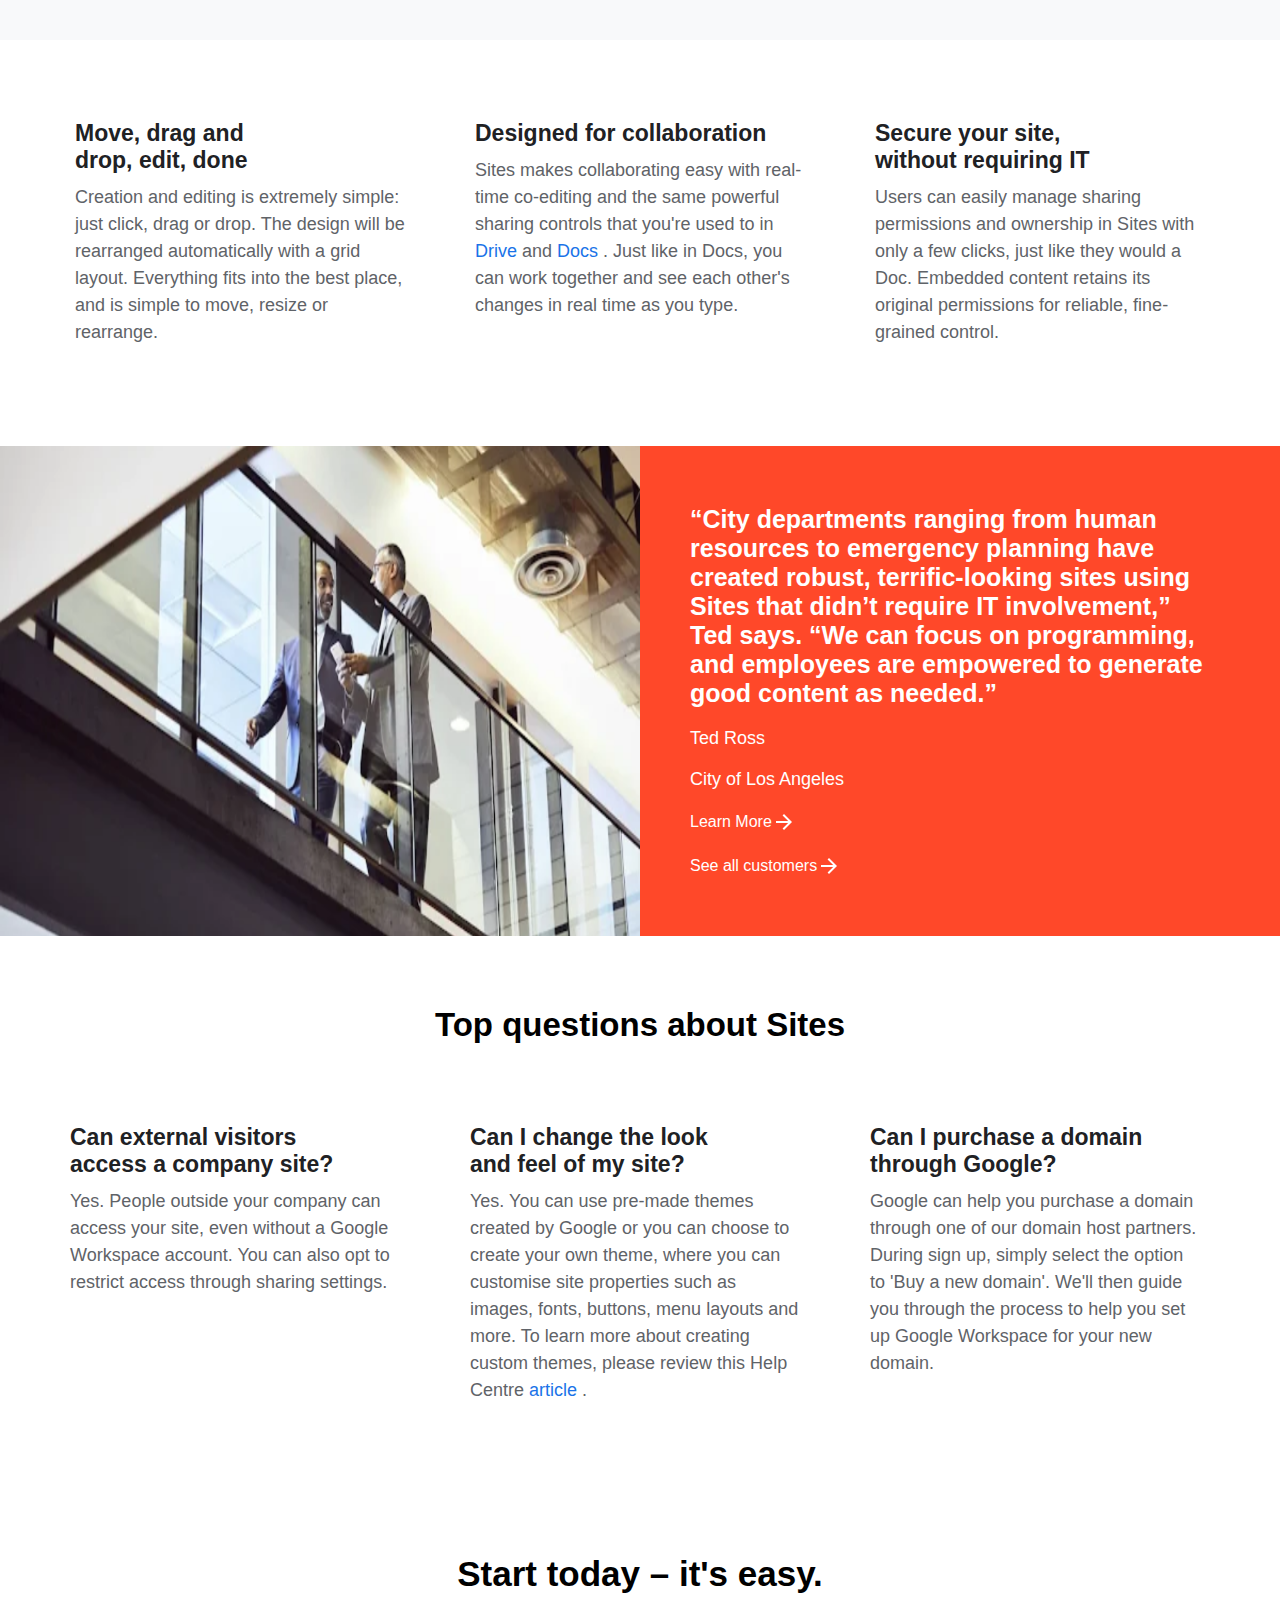
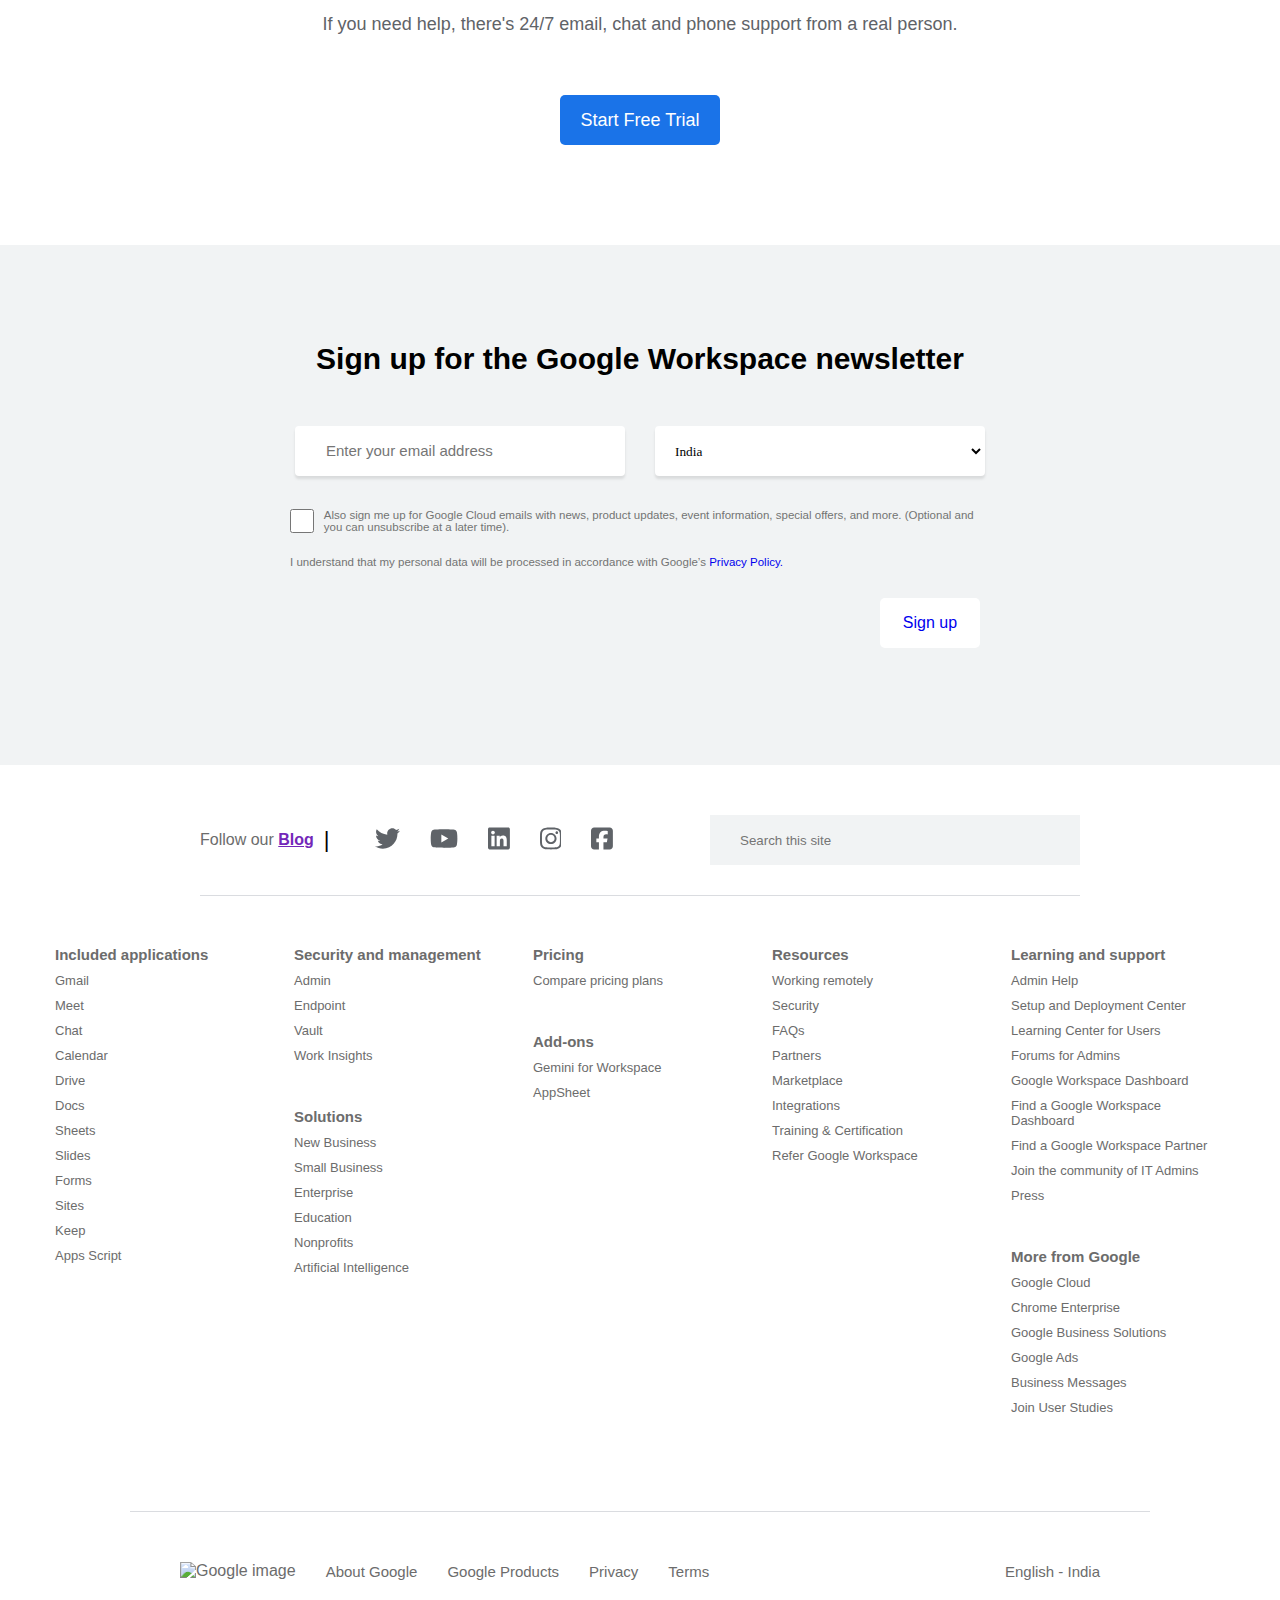
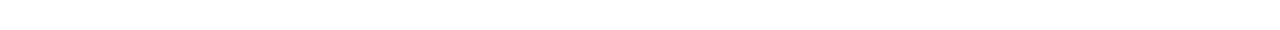
==== commit 458708b4: "600px svg's animations & effects added" ====
--- a/index.html
+++ b/index.html
@@ -14,6 +14,10 @@
     <!-- Nav bar-->
 
 	<nav>
+        <div class="menu">
+            <svg onclick=navpop() class="menuBar" xmlns="http://www.w3.org/2000/svg" viewBox="0 0 448 512"><!--!Font Awesome Free 6.5.2 by @fontawesome - https://fontawesome.com License - https://fontawesome.com/license/free Copyright 2024 Fonticons, Inc.--><path d="M0 96C0 78.3 14.3 64 32 64H416c17.7 0 32 14.3 32 32s-14.3 32-32 32H32C14.3 128 0 113.7 0 96zM0 256c0-17.7 14.3-32 32-32H416c17.7 0 32 14.3 32 32s-14.3 32-32 32H32c-17.7 0-32-14.3-32-32zM448 416c0 17.7-14.3 32-32 32H32c-17.7 0-32-14.3-32-32s14.3-32 32-32H416c17.7 0 32 14.3 32 32z"/></svg>
+            <svg onclick=navgo() class="xBar" xmlns="http://www.w3.org/2000/svg" viewBox="0 0 384 512"><!--!Font Awesome Free 6.5.2 by @fontawesome - https://fontawesome.com License - https://fontawesome.com/license/free Copyright 2024 Fonticons, Inc.--><path d="M376.6 84.5c11.3-13.6 9.5-33.8-4.1-45.1s-33.8-9.5-45.1 4.1L192 206 56.6 43.5C45.3 29.9 25.1 28.1 11.5 39.4S-3.9 70.9 7.4 84.5L150.3 256 7.4 427.5c-11.3 13.6-9.5 33.8 4.1 45.1s33.8 9.5 45.1-4.1L192 306 327.4 468.5c11.3 13.6 31.5 15.4 45.1 4.1s15.4-31.5 4.1-45.1L233.7 256 376.6 84.5z"/></svg>
+        </div>
         <div class="one">
             <div>
                 <svg xmlns="http://www.w3.org/2000/svg" viewBox="0 0 3995 512">
@@ -285,7 +289,6 @@
 
     <!-- Section 9 -->
     <section class="sec-9-s">
-        
             <div class="sec-9">
                 <div class="one">
                     <p>Follow our <a href="#"> Blog</a></p>
--- a/style.css
+++ b/style.css
@@ -31,6 +31,7 @@
 }
 nav .one{
     margin-left: 25px;
+    margin-top: 12px;
 }
 nav .two{
     display: flex;
@@ -89,6 +90,32 @@
 nav .three .box3:hover{
     cursor: pointer;
     background-color: #174EA6;
+}
+nav .menu{
+    display: none;
+    height: 50px;
+    width: 50px;
+    align-items: center;
+    justify-content: center;
+}
+nav .menu .menuBar{
+    width: 23px;
+    height: 20px;
+    transition: 300ms;
+    fill: #000000;
+}
+nav .menu .menuBar:hover{
+    cursor: pointer;
+}
+nav .menu .xBar:hover{
+    cursor: pointer;
+}
+nav .menu .xBar{
+    display: none;
+     width: 23px;
+    height: 20px;
+    transition: 300ms;
+    fill: #000000;
 }
 @media(max-width:1250px){
     nav .two{
@@ -115,6 +142,23 @@
     }
 }
 
+@media(max-width:600px){
+    nav .three div , nav .two{
+        display: none;
+    }
+    nav{
+        gap: 0;
+    }
+    nav .one{
+        margin-left: 0px;
+    }
+    nav .menu{
+        display: block;
+        display: flex;
+    }
+}
+
+
 
 /* Section one  */
 
@@ -141,7 +185,7 @@
 }
 
 .sec1 .right{
-   width: 50%;
+    width: 50%;
     margin: 50px;
     display: flex;
     flex-direction: column;
@@ -920,18 +964,64 @@
     .sec-8 .form form .select{
         min-width: 580px;
     }
+    .sec1{
+        margin-top: 120px;
+    }
+    .footer-l{
+        padding: 20px;
+        margin: 0 30px;
+        justify-content: flex-start;
+    }
+    .footer-l div p{
+        font-size: 10px;
+    }
+    .footer-l .right{
+        display: none;
+    }
+    .footer-l .left img{
+        height: 20px;
+    }
     
     
 }
 @media(max-width:600px){
+    .sec1{
+        margin: 0;
+    }
+    .sec1{
+        margin-top: 60px;
+    }
     .sec1 .right{
-        margin: 10px;
-    }
-    .sec1{
-        margin-top: 130px;
+        padding-top: 30px;
     }
     .sec5 .right{
         margin: 0;
+        justify-content: flex-start;
+    }
+    .sec1 .right h1{
+        font-size: 40px;
+    }
+    .sec1 .right h1 svg{
+        width: 40px;
+    }
+    .sec1 .right h2{
+        font-size: 17px;
+        margin: 0;
+        padding: 5px;
+    }
+    .sec1 .right p{
+        font-size: 16px;
+        display: flex;
+        flex-wrap: wrap;
+        margin: 0 30px;
+    }
+    .sec1 .right div{
+        height: 40px;
+        width: 140px;
+    }
+    .sec2 .right h2,.sec3 .right h2{
+        font-size: 25px;
+        margin: 0 30px;
     }
     .sec3-box .box-content{
         flex-direction: column;
@@ -975,9 +1065,20 @@
     .sec-7 h2{
         font-size: 25px;
     }
+    .sec5 .left img{
+       height: 350px;
+    }
+    .sec5-head{
+        margin-top: 10px;
+    }
+
     
 }
 @media(max-width:470px){
+    .sec1 .right p{
+        font-size: 15px;
+        margin: 0 30px;
+    }
     .sec-7 h2{
         align-self: flex-start;
     }
@@ -1002,4 +1103,26 @@
     .sec-9 .two{
         gap: 20px;
     }
-}
+
+}
+@media(max-width:450px){
+    .sec5 .left img{
+        height: 150px;
+    }
+    footer .footer .three,
+    footer .footer .four,
+    footer .footer .two
+    {
+        display: none;
+    }
+    footer .footer div{
+        align-items: center;
+        justify-content: center;
+        margin: 0 100px;
+        height: 400px;
+    }
+    .footer{
+       height: 400px;
+    }
+    
+}
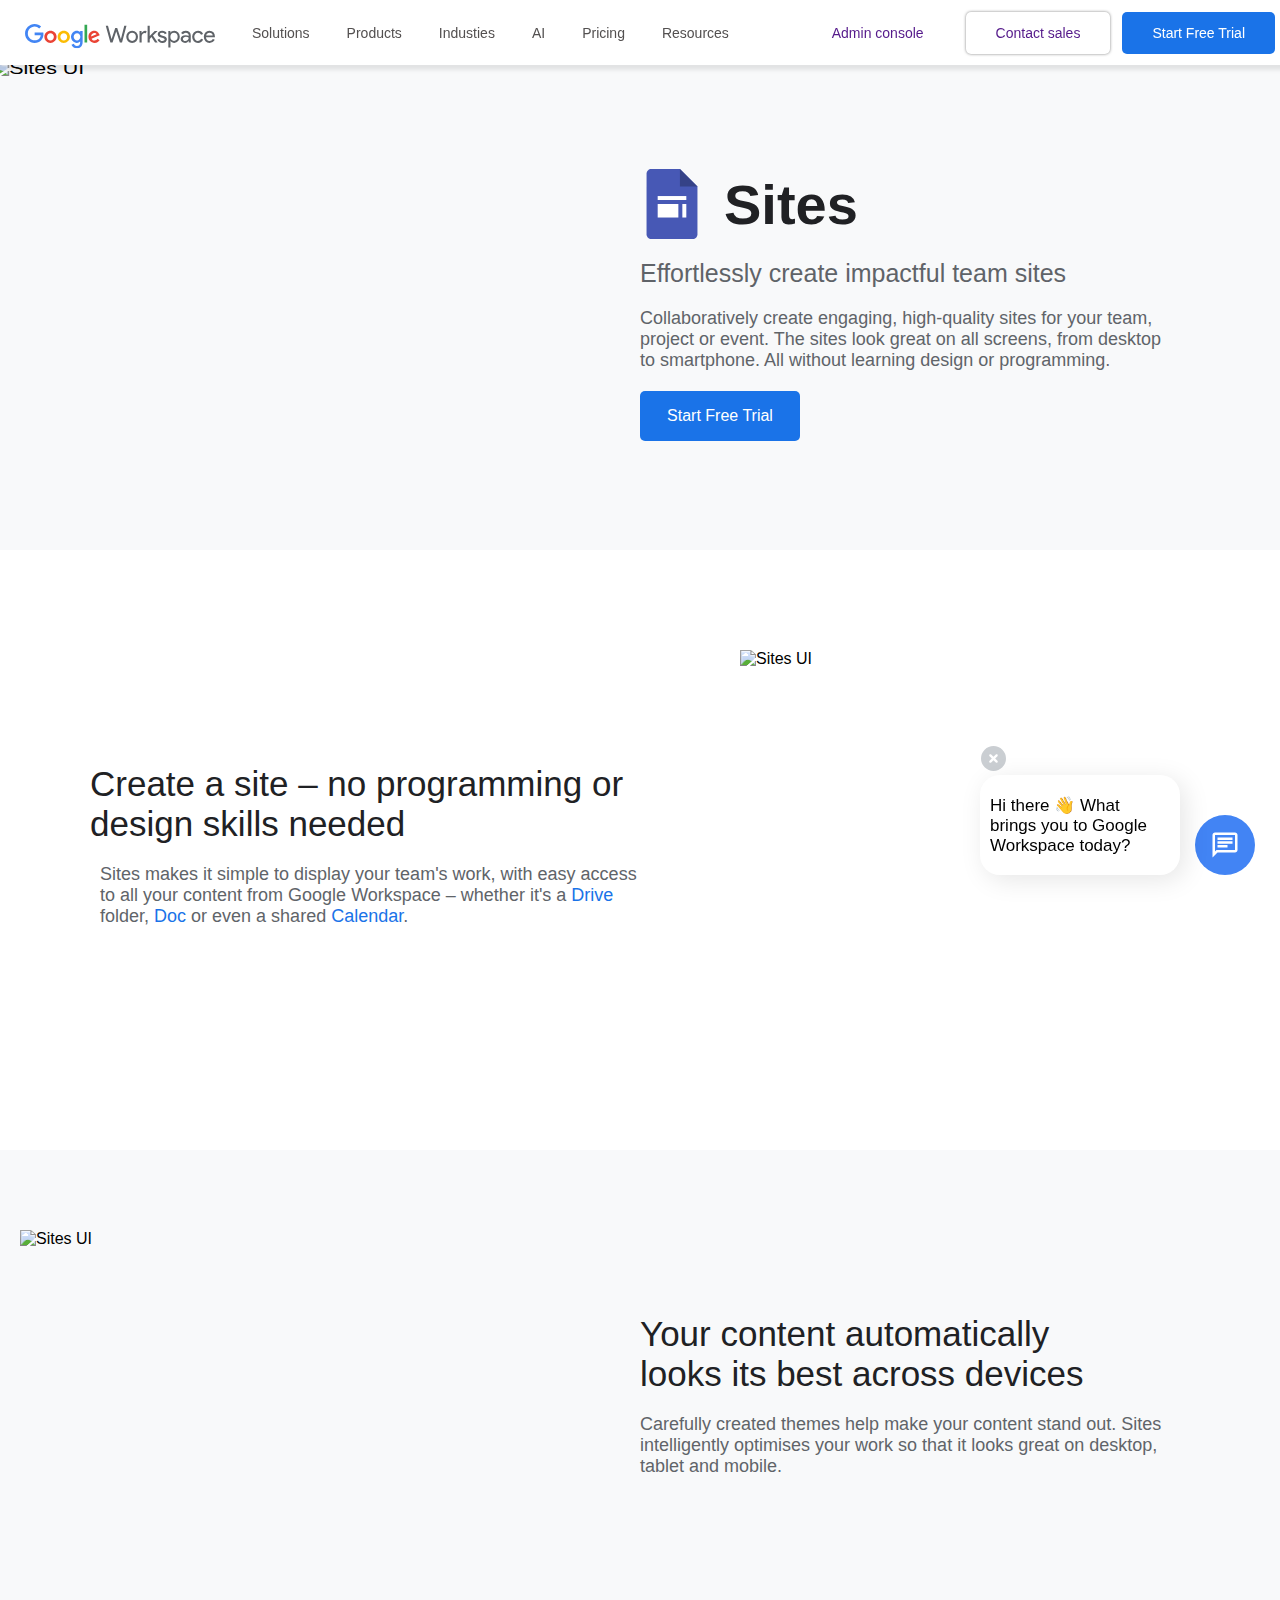
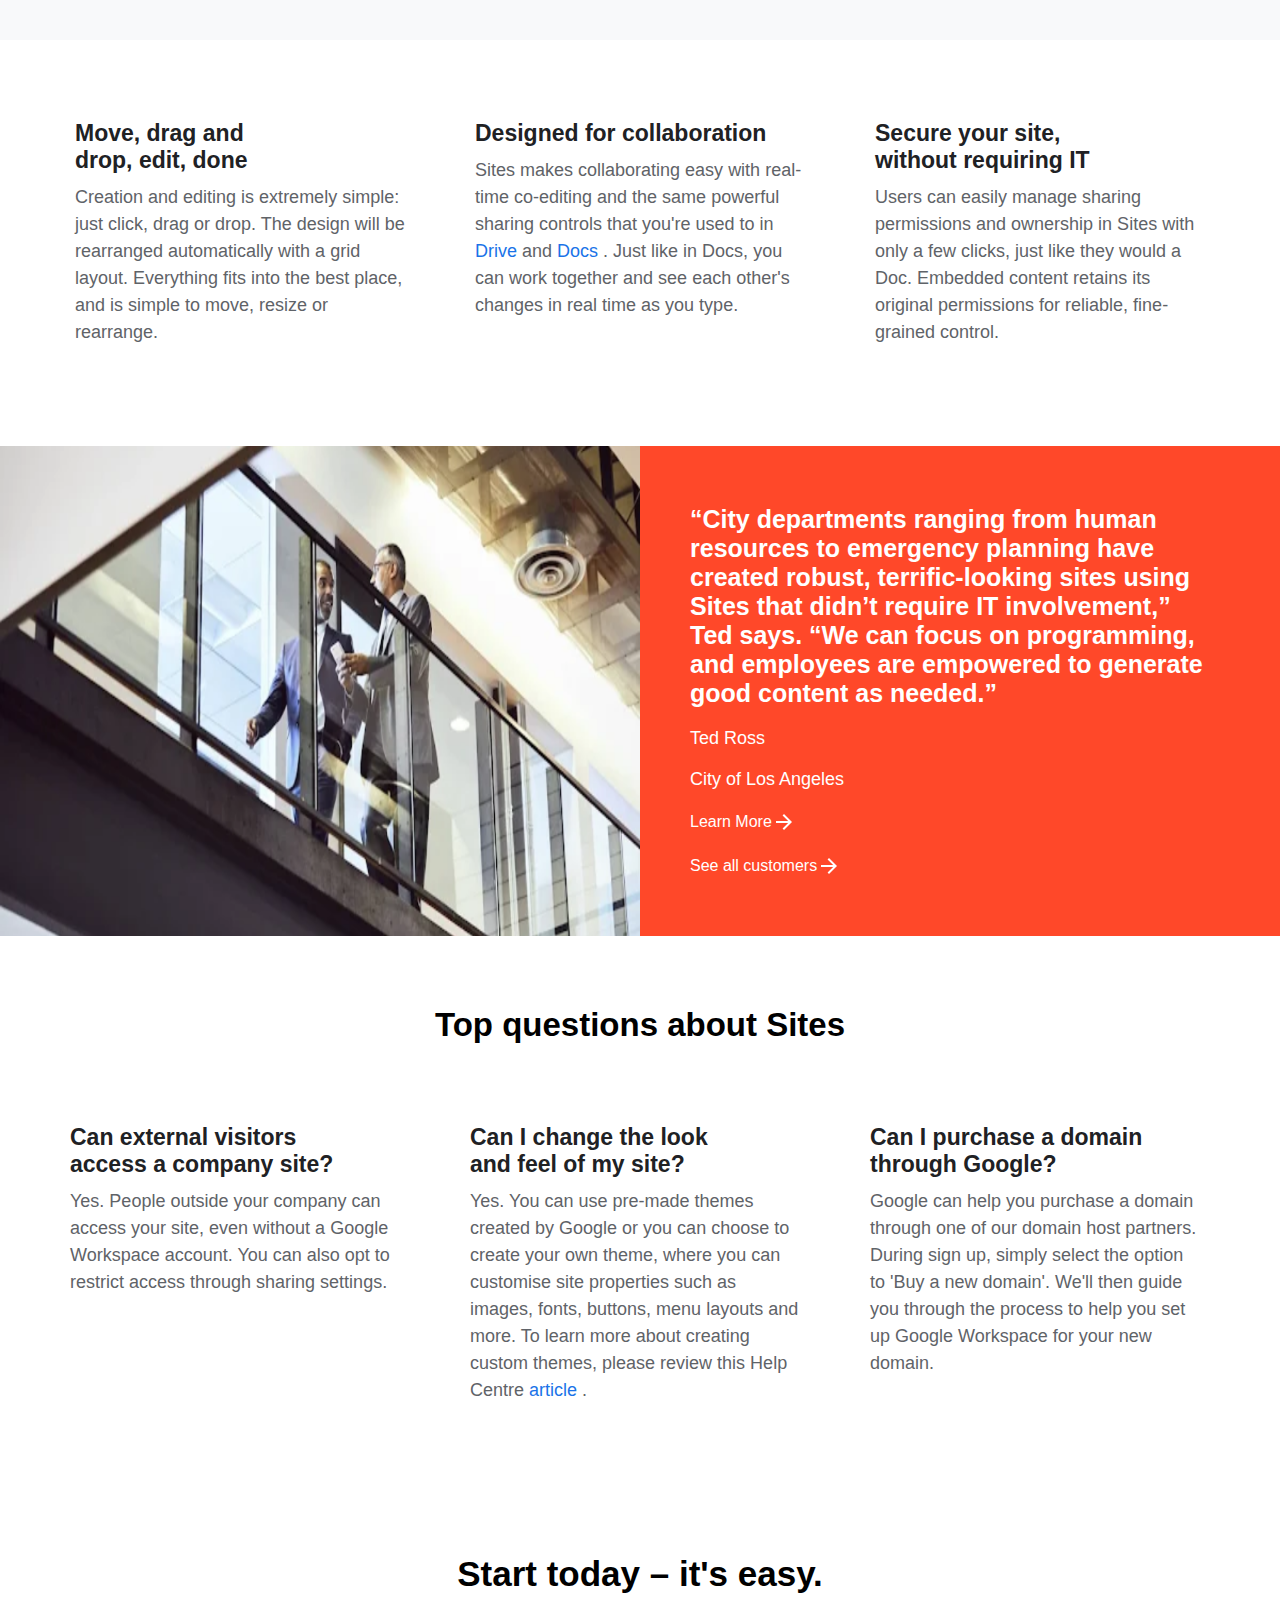
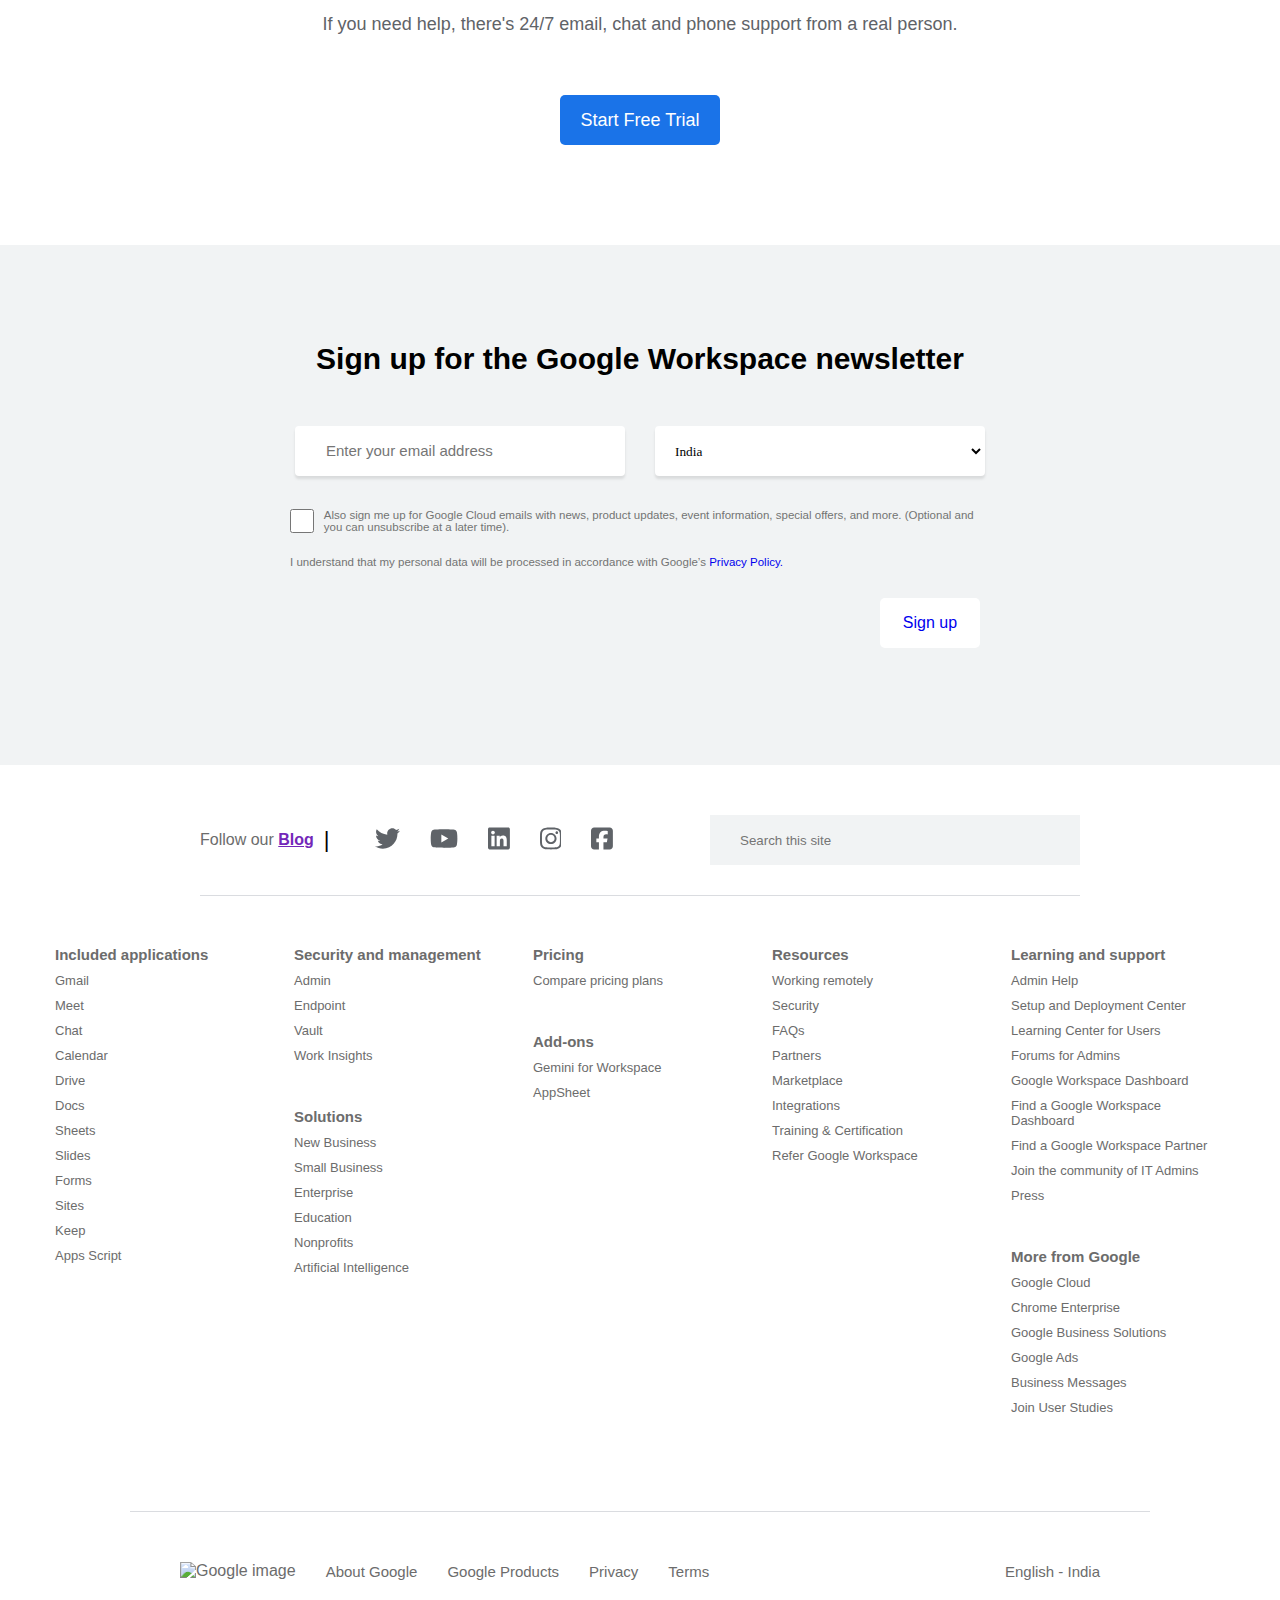
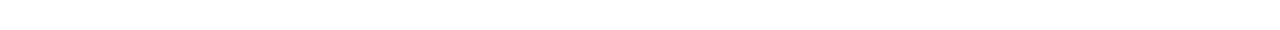
==== commit 1352abb3: "Dropdown one added under 1250 px" ====
--- a/index.html
+++ b/index.html
@@ -7,7 +7,7 @@
     <link href="https://workspace.google.com/static/favicon.ico?cache=4926369" rel="shortcut icon" type="image/x-icon">
     <link rel="stylesheet" href="https://cdnjs.cloudflare.com/ajax/libs/font-awesome/6.5.2/css/all.min.css" integrity="sha512-SnH5WK+bZxgPHs44uWIX+LLJAJ9/2PkPKZ5QiAj6Ta86w+fsb2TkcmfRyVX3pBnMFcV7oQPJkl9QevSCWr3W6A==" crossorigin="anonymous" referrerpolicy="no-referrer" />
     <link rel="stylesheet" href="style.css">
-    <script src="script.js"></script>
+   
 </head>
 <body>
 
@@ -44,12 +44,21 @@
             </div>
         </div>
         <div class="two">
-            <li><a href="">Solutions</a></li>
-            <li><a href="">Products</a></li>
-            <li><a href="">Industies</a></li>
+            <li ><a href="#" onclick="dropDownOne()">Solutions
+            <svg xmlns="http://www.w3.org/2000/svg" viewBox="0 0 512 512"><!--!Font Awesome Free 6.5.2 by @fontawesome - https://fontawesome.com License - https://fontawesome.com/license/free Copyright 2024 Fonticons, Inc.--><path d="M233.4 406.6c12.5 12.5 32.8 12.5 45.3 0l192-192c12.5-12.5 12.5-32.8 0-45.3s-32.8-12.5-45.3 0L256 338.7 86.6 169.4c-12.5-12.5-32.8-12.5-45.3 0s-12.5 32.8 0 45.3l192 192z"/></svg>
+            </a></li>
+            <li><a href="">Products
+                <svg xmlns="http://www.w3.org/2000/svg" viewBox="0 0 512 512"><!--!Font Awesome Free 6.5.2 by @fontawesome - https://fontawesome.com License - https://fontawesome.com/license/free Copyright 2024 Fonticons, Inc.--><path d="M233.4 406.6c12.5 12.5 32.8 12.5 45.3 0l192-192c12.5-12.5 12.5-32.8 0-45.3s-32.8-12.5-45.3 0L256 338.7 86.6 169.4c-12.5-12.5-32.8-12.5-45.3 0s-12.5 32.8 0 45.3l192 192z"/></svg>
+            </a></li>
+            <li><a href="">Industies
+                <svg xmlns="http://www.w3.org/2000/svg" viewBox="0 0 512 512"><!--!Font Awesome Free 6.5.2 by @fontawesome - https://fontawesome.com License - https://fontawesome.com/license/free Copyright 2024 Fonticons, Inc.--><path d="M233.4 406.6c12.5 12.5 32.8 12.5 45.3 0l192-192c12.5-12.5 12.5-32.8 0-45.3s-32.8-12.5-45.3 0L256 338.7 86.6 169.4c-12.5-12.5-32.8-12.5-45.3 0s-12.5 32.8 0 45.3l192 192z"/></svg>
+
+            </a></li>
             <li><a href="">AI</a></li>
             <li><a href="">Pricing</a></li>
-            <li><a href="">Resources</a></li>
+            <li><a href="">Resources
+                <svg xmlns="http://www.w3.org/2000/svg" viewBox="0 0 512 512"><!--!Font Awesome Free 6.5.2 by @fontawesome - https://fontawesome.com License - https://fontawesome.com/license/free Copyright 2024 Fonticons, Inc.--><path d="M233.4 406.6c12.5 12.5 32.8 12.5 45.3 0l192-192c12.5-12.5 12.5-32.8 0-45.3s-32.8-12.5-45.3 0L256 338.7 86.6 169.4c-12.5-12.5-32.8-12.5-45.3 0s-12.5 32.8 0 45.3l192 192z"/></svg>
+            </a></li>
         </div>
         <div class="three">
             <div class="box1">
@@ -65,6 +74,110 @@
     </nav>
 
     
+        <!-- nav 600px drop -->
+    <div class="drop600">
+        <div class="elements">
+            <p><a href="">Solutions</a></p>
+            <p><a href=""><svg xmlns="http://www.w3.org/2000/svg" viewBox="0 0 512 512"><!--!Font Awesome Free 6.5.2 by @fontawesome - https://fontawesome.com License - https://fontawesome.com/license/free Copyright 2024 Fonticons, Inc.--><path d="M233.4 406.6c12.5 12.5 32.8 12.5 45.3 0l192-192c12.5-12.5 12.5-32.8 0-45.3s-32.8-12.5-45.3 0L256 338.7 86.6 169.4c-12.5-12.5-32.8-12.5-45.3 0s-12.5 32.8 0 45.3l192 192z"/></svg></a></p>
+        </div>
+        <div class="elements">
+            <p><a href="">Products</a></p>
+            <p><a href=""><svg xmlns="http://www.w3.org/2000/svg" viewBox="0 0 512 512"><!--!Font Awesome Free 6.5.2 by @fontawesome - https://fontawesome.com License - https://fontawesome.com/license/free Copyright 2024 Fonticons, Inc.--><path d="M233.4 406.6c12.5 12.5 32.8 12.5 45.3 0l192-192c12.5-12.5 12.5-32.8 0-45.3s-32.8-12.5-45.3 0L256 338.7 86.6 169.4c-12.5-12.5-32.8-12.5-45.3 0s-12.5 32.8 0 45.3l192 192z"/></svg></a></p>
+        </div>
+        <div class="elements">
+            <p><a href="">Industies</a></p>
+            <p><a href=""><svg xmlns="http://www.w3.org/2000/svg" viewBox="0 0 512 512"><!--!Font Awesome Free 6.5.2 by @fontawesome - https://fontawesome.com License - https://fontawesome.com/license/free Copyright 2024 Fonticons, Inc.--><path d="M233.4 406.6c12.5 12.5 32.8 12.5 45.3 0l192-192c12.5-12.5 12.5-32.8 0-45.3s-32.8-12.5-45.3 0L256 338.7 86.6 169.4c-12.5-12.5-32.8-12.5-45.3 0s-12.5 32.8 0 45.3l192 192z"/></svg></a></p>
+        </div>
+        <div class="elements">
+            <p><a href="">AI</a></p>
+              </div>
+        <div class="elements">
+            <p><a href="">Pricing</a></p>
+        </div>
+        <div class="elements">
+            <p><a href="">Resources</a></p>
+            <p><a href=""><svg xmlns="http://www.w3.org/2000/svg" viewBox="0 0 512 512"><!--!Font Awesome Free 6.5.2 by @fontawesome - https://fontawesome.com License - https://fontawesome.com/license/free Copyright 2024 Fonticons, Inc.--><path d="M233.4 406.6c12.5 12.5 32.8 12.5 45.3 0l192-192c12.5-12.5 12.5-32.8 0-45.3s-32.8-12.5-45.3 0L256 338.7 86.6 169.4c-12.5-12.5-32.8-12.5-45.3 0s-12.5 32.8 0 45.3l192 192z"/></svg></a></p>
+        </div>
+        <div class="elements">
+            <p><a href="" style="color: rgb(72, 65, 207);">Admin console</a></p>
+        </div>
+        <div class="btn">
+            <div class="btn1">
+                <a href="">Contact sales</a>
+            </div>
+            <div class="btn2">
+                <a href="">Start Free Trial</a>
+            </div>
+        </div>
+    </div>
+
+        <!-- Drop down one -->
+
+        <div class="dropone">
+            <div class="one">
+                
+                <div class="parts">
+                    <h4>Solutions</h4>
+                    <div class="box1">
+                            <p class="business">FOR BUSINESS</p>
+                            <div class="contents">
+                                <h4><a href="">Overview</a></h4>
+                                <p><a href="">Google Workspace Business</a></p>
+                                
+                            </div>
+                            <div class="contents">
+                                <h4><a href="">Small Business</a></h4>
+                                <p><a href="">Small business productivity tools</a></p>
+                                
+                            </div>
+                            <div class="contents">
+                                <h4><a href="">New Business</a></h4>
+                                <p><a href="">Tools for new business</a></p>
+                                
+                            </div>
+                            <div class="contents">
+                                <h4><a href="">Startups</a></h4>
+                                <p><a href="">Startup Productivity tools</a></p>
+                                
+                            </div>
+                            
+                    </div>
+                    <div class="box2">
+                        <p class="business">FOR ENTERPRISE</p>
+                        <div class="contents">
+                            <h4><a href="">Overview</a></h4>
+                            <p><a href="">Google Workspace Enterprise</a></p>
+                            
+                        </div>
+                        <div class="contents">
+                            <h4><a href="">Frontline Workers</a></h4>
+                            <p><a href="">Google Workspace for the frontline</a></p>
+                            
+                        </div>
+                        <div class="contents">
+                            <h4><a href="">New Business</a></h4>
+                            <p><a href="">Tools for new business</a></p>
+                            
+                        </div>
+                        <div class="contents">
+                            <h4><a href="">Work Safer</a></h4>
+                            <p><a href="">Protect organizations from cyberattacks</a></p>
+                            
+                        </div>
+                        
+                </div>    
+                </div>
+            </div>
+            <div class="two">
+                <div>
+                    <p><a href="">Developers</a></p>
+                    <p><a href="">Education</a></p>
+                    <p><a href="">Nonprofits</a></p>
+                </div>
+            </div>
+        </div>
+
+
 
     <!-- Section one-->
     <section class="sec1-s">
@@ -446,6 +559,6 @@
 
         <!-- <br><br><br><br><br><b><b><br><br><br>
         </b></b> -->
-
+        <script src="script.js"></script>
     </body>
 </html>--- a/style.css
+++ b/style.css
@@ -46,9 +46,10 @@
 nav .two a{
     text-decoration: none;
     font-size: 14px;
+    color: rgb(83, 80, 80);
 }
 nav .two a:hover{
-    color: black;
+    color: rgb(13, 13, 13);
 }
 nav .three{
     display: flex;
@@ -112,13 +113,242 @@
 }
 nav .menu .xBar{
     display: none;
-     width: 23px;
+     width: 20px;
     height: 20px;
     transition: 300ms;
     fill: #000000;
 }
+
+nav .two li a svg{
+    height: 10px;
+    display:none;
+    position: absolute;
+    top: 20px;
+    left: 27px;
+}
+nav .two a{
+    position: relative;
+}
+nav .two a:hover > svg{
+    display: block;
+}
+
+nav .two li a{
+    display: flex;
+    flex-direction: column;
+}
+
+/* nav 600drop */
+.drop600{
+    display: none;
+    background-color: white;
+    width: 100%;
+    height: 87%;
+    position: fixed;
+    top: 65px;
+    left: 0;
+    z-index: 99;
+    border-top:1px solid #E0E0E0;
+    padding: 15px;
+    display: flex;
+}
+
+.drop600 .elements a{
+    text-decoration: none;
+    color: #000;
+    font-size: 14px;
+}
+
+.drop600 .elements p svg{
+    height: 14px;
+}
+
+.drop600 .btn{
+    height: 130px;
+    width: 100%;
+    border-top: 0.5px solid #d6d2d2;
+}
+
+.drop600 .elements{
+    cursor: pointer;
+    margin-top: 10px;
+    margin-bottom: 40px;
+    display: flex;
+    justify-content: space-between;
+}
+
+.drop600 .btn{
+    display: flex;
+    flex-direction: column;
+    justify-content: center;
+    align-items: center;
+    gap: 10px;
+    border-radius: 10px;
+}
+
+.drop600 .btn div{
+    cursor: pointer;
+}
+
+.drop600 .btn div a{
+    text-decoration: none;
+}
+
+.drop600 .btn .btn1{
+    width: 95%;
+    outline: 1px solid #d6d2d2;
+    padding: 10px;
+    text-align: center;
+}
+
+.drop600 .btn .btn1:hover{
+    background-color: #F1F3F4;
+    outline-color: #1A73E8;
+}
+
+.drop600 .btn .btn1  a{
+    padding: 30px;
+    color: #1A73E8;
+}
+
+.drop600 .btn .btn2{
+    width: 95%;
+    padding: 10px;
+    text-align: center;
+    background-color: #1A73E8;
+}
+
+.drop600 .btn .btn2 a{
+    color: #fff;
+}
+
+.drop600 .btn .btn2:hover{
+    background-color: #174EA6;
+}
+
+
+/* Drop down First  => solution's */
+
+.dropone{
+   
+    background-color: #FFFFFF;
+    position: fixed;
+    height: 75%;
+    top: 60px;
+    left: 0px;
+    right: 0px;
+    z-index: 90;
+    display: flex;
+    border-top: 1px solid #DADCE0;
+    display: none;
+}
+
+.dropone > div{
+    margin-top: 10px;
+    padding: 50px;
+}
+
+.dropone .one{
+    background-color: #fff;
+    width: 63%;
+    flex-shrink: 1;
+    display: flex;
+    align-items: flex-end;
+    flex-direction: column;
+    position: relative;
+    margin-top: 0;
+}
+
+
+
+.dropone .one .parts h4{
+    font-weight: lighter;
+    font-size: 20px;
+    color: #656567;
+}
+
+.dropone .one .parts .box1{
+    margin-top: 10px;
+    border-top: 2px solid #DADCE0;
+}
+
+.dropone .one .parts .box1{
+    margin-top: 20px;
+}
+
+.dropone .one .parts .box1 .business{
+    margin-top: 30px;
+    font-size: 12px;
+    font-weight: bold;
+}
+
+.dropone .one .parts div .contents{
+    margin-top: 15px;
+}
+
+.dropone .one .parts div .contents h4 a{
+    font-size: 15px;
+    color: #000;
+    text-decoration: none;
+}
+
+.dropone .one .parts div .contents h4 a:hover{
+    color:  #1967D2;
+}
+
+.dropone .one .parts div  .contents p a{
+    font-size: 13px;
+    color: #80868B;
+    text-decoration: none;
+}
+
+.dropone .two{
+    background-color: #FAFAFA;
+    width: 37%;
+}
+
+
+.dropone .one .parts{
+    margin-top: 25px;
+    width: 90%;
+    height: 90%;
+    position: relative; 
+}
+
+.dropone .one .parts .box2{
+    position: absolute;
+    top: 51px;
+    left: 284px;
+}
+
+.dropone .one .parts .box2 .business{
+    margin-top: 30px;
+    font-size: 12px;
+    font-weight: bold;
+}
+
+.dropone .two div{
+    margin-top: 90px;
+}
+
+.dropone .two p{
+    margin-top: 15px;
+}
+
+.dropone .two p a{
+    text-decoration: none;
+    color: #000;
+    
+}
+
+.dropone .two p a:hover{
+    color: #1967D2;
+}
+
+
 @media(max-width:1250px){
     nav .two{
+        z-index: 99;
         border-top: 0.5px solid #c3c9cf;
         margin: 0;
         height: 60px;
@@ -142,7 +372,7 @@
     }
 }
 
-@media(max-width:600px){
+@media(max-width:650px){
     nav .three div , nav .two{
         display: none;
     }
@@ -156,6 +386,10 @@
         display: block;
         display: flex;
     }
+    .drop600{
+        display: none;
+    }
+
 }
 
 
@@ -168,7 +402,7 @@
     width: 100%;
     margin-top: 60px;
     display: flex;
-    grid-template-columns: 50% 50%;
+    
 }
 .sec1 .left img{
    width: 100%;
@@ -993,6 +1227,8 @@
     }
     .sec1 .right{
         padding-top: 30px;
+        justify-content: center;
+        align-items: center;
     }
     .sec5 .right{
         margin: 0;
@@ -1019,6 +1255,7 @@
         height: 40px;
         width: 140px;
     }
+    
     .sec2 .right h2,.sec3 .right h2{
         font-size: 25px;
         margin: 0 30px;
@@ -1106,6 +1343,9 @@
 
 }
 @media(max-width:450px){
+    .sec1 .right p{
+        margin-left: 10px;
+    }
     .sec5 .left img{
         height: 150px;
     }
